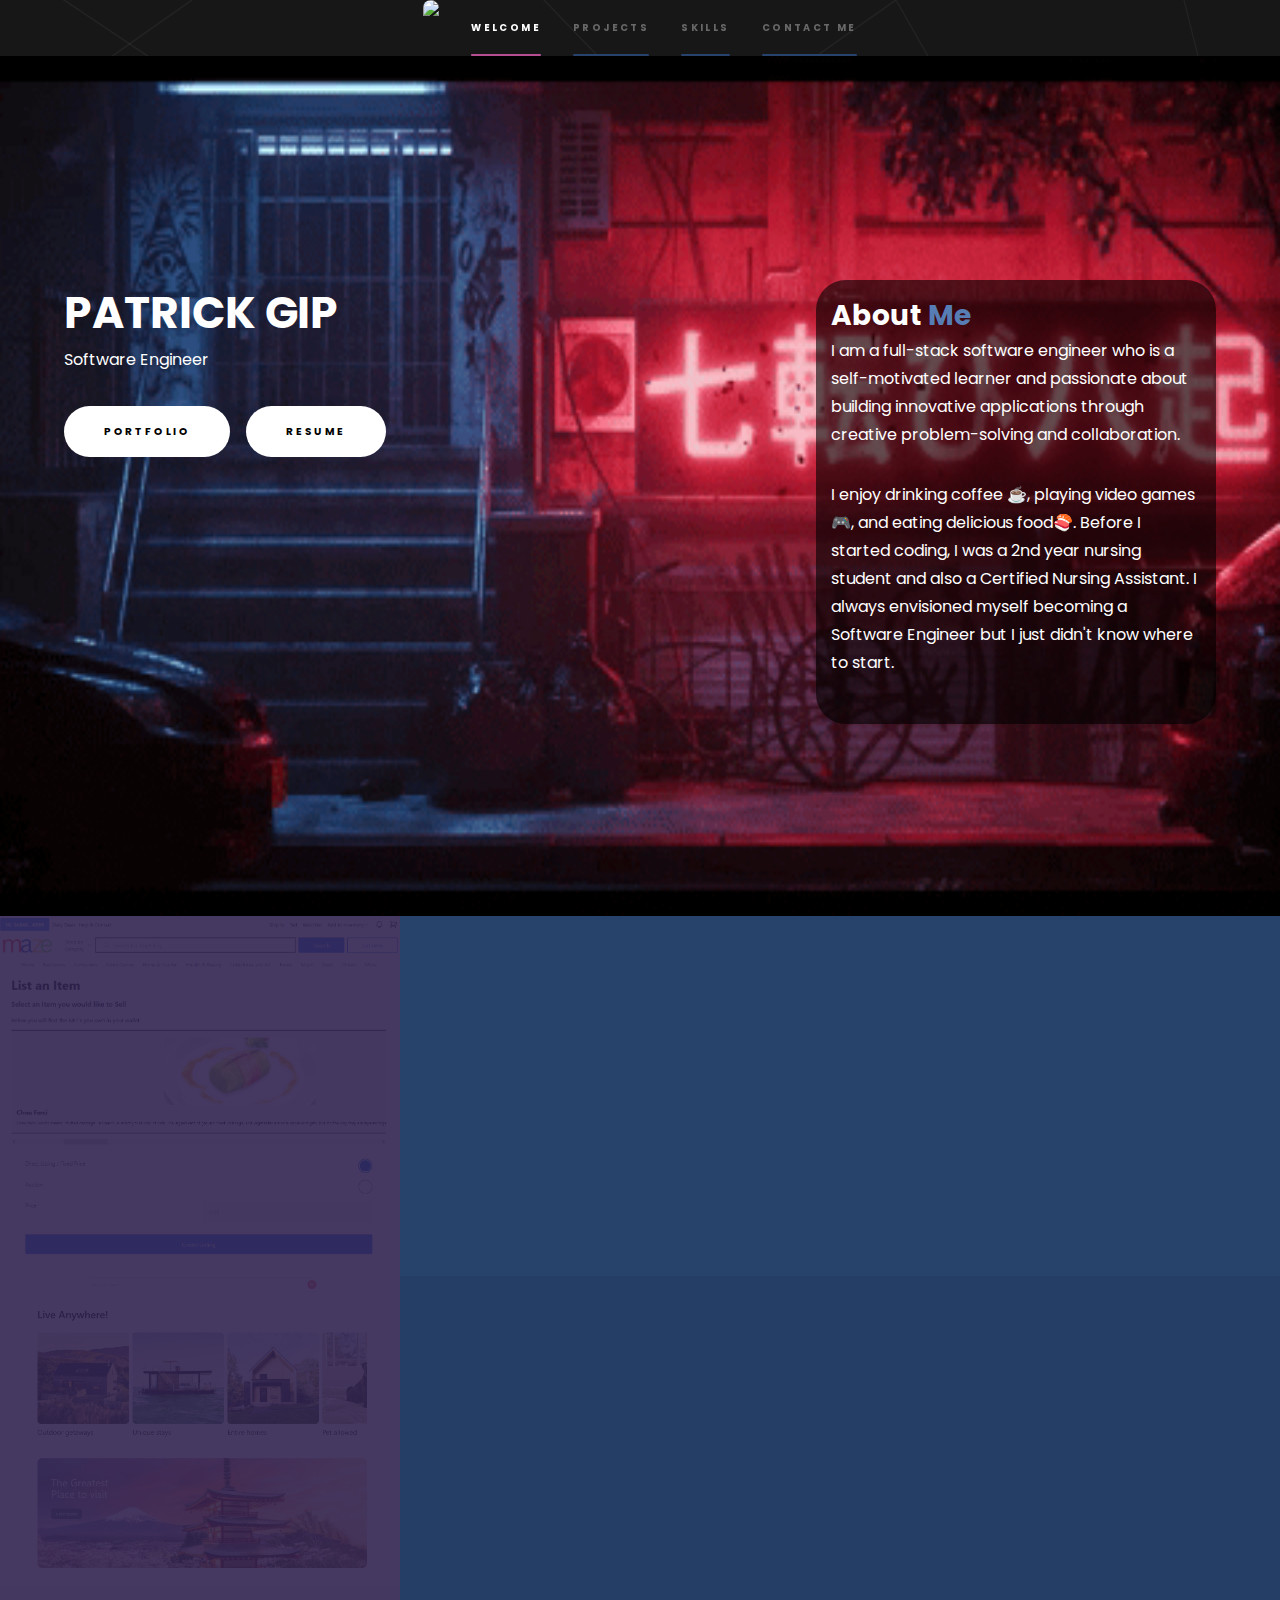
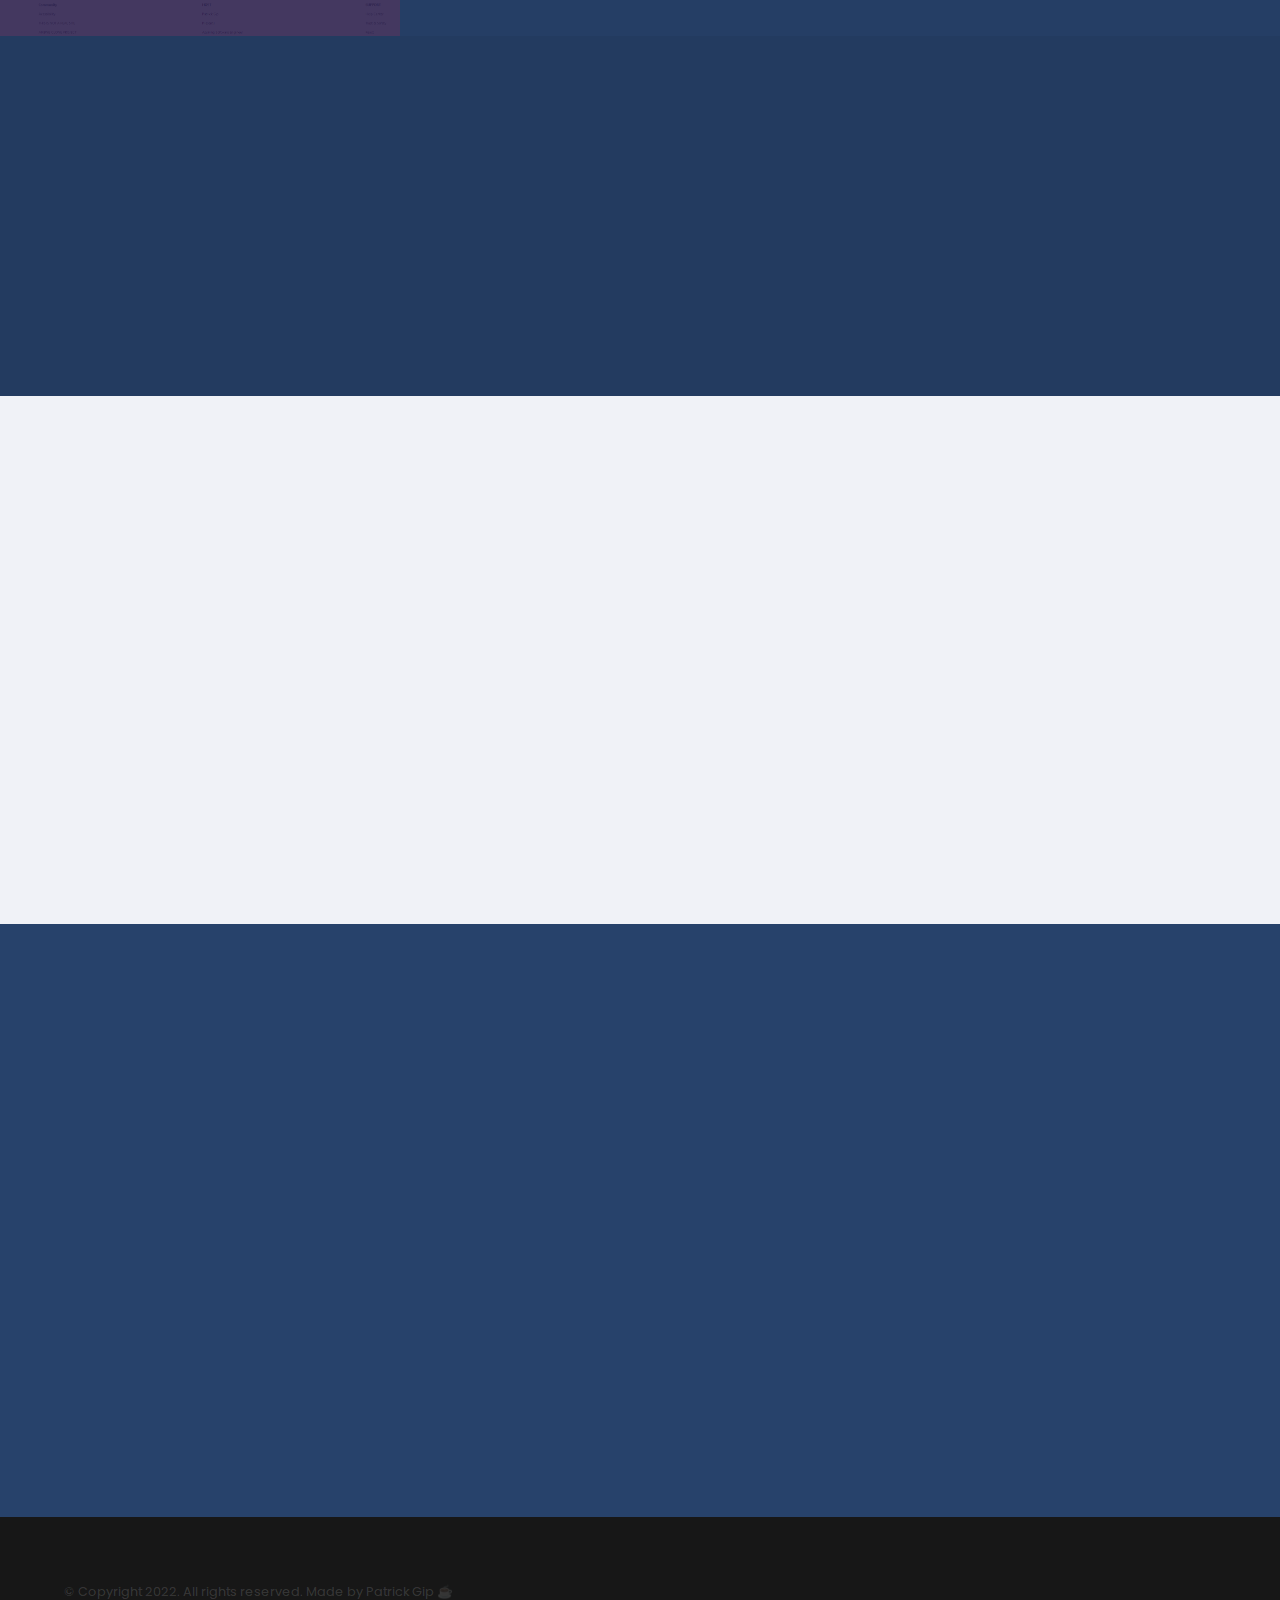
==== index.html @ 53211b78 "first commit" ====
<!DOCTYPE html>
<html>
  <head>
    <title>☕ Patrick Gip</title>
    <meta charset="utf-8" />
    <meta
      name="viewport"
      content="width=device-width, initial-scale=1, user-scalable=no"
    />
    <link rel="stylesheet" href="assets/css/main.css" />
    <link
      href="https://fonts.googleapis.com/css2?family=Grand+Hotel&family=Poppins:wght@100;200;300;400;500;600;700;800;900&family=Roboto:wght@100;300;400;500&display=swap"
      rel="stylesheet"
    />
    <link rel="shortcut icon" type="image/png" href="images/favicon.png" />
    <noscript
      ><link rel="stylesheet" href="assets/css/noscript.css"
    /></noscript>
  </head>
  <body class="is-preload">
    <!-- Sidebar -->
    <section id="sidebar">
      <div class="inner">
        <nav>
          <ul>
            <div class="linked-in-photo">
              <img
                class="linked-in-photo-img"
                src="https://avatars.githubusercontent.com/u/102221024?v=4"
              />
            </div>
            <li><a href="#intro">Welcome</a></li>
            <li><a href="#one">Projects</a></li>
            <li><a href="#two">Skills</a></li>
            <li><a href="#three">Contact me</a></li>
          </ul>
        </nav>
      </div>
    </section>

    <!-- Wrapper -->
    <div id="wrapper">
      <!-- Intro -->
      <section id="intro" class="wrapper style1 fullscreen fade-up">
        <img class="portfolio-bg" src="/images/galaxy.gif" />
        <div class="inner" id="intro">
          <div class="hello">
            <h1>PATRICK <span>GIP</span></h1>
            <p>Software Engineer</p>
            <ul class="actions">
              <li><a href="#one" class="button scrolly">Portfolio</a></li>
              <li>
                <a href="" download="" class="button scrolly">Resume</a>
              </li>
            </ul>
          </div>
          <div class="about-me">
            <h2>About <span>Me</span></h2>
            <p>
              I am a full-stack software engineer who is a self-motivated
              learner and passionate about building innovative applications
              through creative problem-solving and collaboration.
            </p>
            <p>
              I enjoy drinking coffee ☕, playing video games 🎮, and eating
              delicious food🍣. Before I started coding, I was a 2nd year
              nursing student and also a Certified Nursing Assistant. I always
              envisioned myself becoming a Software Engineer but I just didn't
              know where to start.
            </p>
          </div>
        </div>
      </section>

      <!-- One -->
      <section id="one" class="wrapper style2 spotlights">
        <section>
          <a href="https://github.com/patrickgip94/maze-app" class="image"
            ><img
              src="./images/MazeApp2.png"
              alt=""
              data-position="center center"
          /></a>
          <div class="content">
            <div class="inner">
              <h2>Maze</h2>
              <p>
                Maze App is a NFT portfolio e-Commerce cryptocurrency
                application that was inspired by eBay. Maze implements many of
                the core features of eBay, which includes the ability to list an
                item, auction off an item and price offerings.
              </p>
              <a
                href="https://github.com/patrickgip94/maze-app"
                class="button scrolly"
                >Github Link</a
              >
            </div>
          </div>
        </section>
        <section>
          <a
            href="https://github.com/patrickgip94/mikasa-projtect.io"
            class="image"
            ><img src="./images/Mikasa1.png" alt="" data-position="top center"
          /></a>
          <div class="content">
            <div class="inner">
              <h2>Mikasa</h2>
              <p>
                Mikasa is a single-page, full stack web application inspired by
                Airbnb. Giving users the ability to view, book, and search for
                listings by location. It utilizes Next.js, TailwindCSS,
                TypeScript, React.js, and HeroIcons.
              </p>
              <a
                href="https://github.com/patrickgip94/mikasa-projtect.io"
                class="button scrolly"
                >Github Link</a
              >
              <!-- <ul class="actions">
										<li><a href="generic.html" class="button">Learn more</a></li>
									</ul> -->
            </div>
          </div>
        </section>
        <section>
          <!-- Project information -->
          <!-- <a href="" class="image"
            ><img src="" alt="" data-position="25% 25%"
          /></a> -->
          <div class="content">
            <div class="inner">
              <h2>Project Name goes here</h2>
              <p>Project information goes here</p>
              <!-- Github link goes here -->
              <!-- <a
                href=""
                class="button scrolly"
                >Github Link</a
              > -->
              <!-- <ul class="actions">
										<li><a href="generic.html" class="button">Learn more</a></li>
									</ul> -->
            </div>
          </div>
        </section>
      </section>

      <!-- Two -->
      <section id="two" class="wrapper style3 fade-up">
        <div class="inner">
          <h2 class="skills">Skills</h2>
          <p class="coding-languages-tech-text">
            Coding Languages and Technologies
          </p>
          <div class="features">
            <section>
              <img
                class="icon solid major fa-code"
                src="images/JavaScript.png"
              />
              <h3 class="skills">JavaScript</h3>
            </section>
            <section>
              <img class="icon solid major fa-code" src="images/React.png" />
              <h3 class="skills">React</h3>
            </section>
            <section>
              <img class="icon solid major fa-code" src="images/React.png" />
              <h3 class="skills">React Native</h3>
            </section>
            <section>
              <img class="icon solid major fa-code" src="images/Redux.png" />
              <h3 class="skills">Redux</h3>
            </section>
            <section>
              <img class="icon solid major fa-code" src="images/VCS.png" />
              <h3 class="skills">Visual Code Studio</h3>
            </section>
            <section>
              <img class="icon solid major fa-code" src="images/Express.png" />
              <h3 class="skills">Express</h3>
            </section>
            <section>
              <img class="icon solid major fa-code" src="images/NODEJS.png" />
              <h3 class="skills">Node.js</h3>
            </section>
            <section>
              <img class="icon solid major fa-code" src="images/TWCSS.png" />
              <h3 class="skills">TailwindCSS</h3>
            </section>
            <section>
              <img class="icon solid major fa-code" src="images/HTML.png" />
              <h3 class="skills">HTML / HTML5</h3>
            </section>
            <section>
              <img class="icon solid major fa-code" src="images/CSS.png" />
              <h3 class="skills">CSS / CSS3</h3>
            </section>
          </div>
        </div>
      </section>

      <!-- Three -->
      <section id="three" class="wrapper style1 fade-up">
        <div class="inner">
          <h2>Contact Me</h2>
          <br />
          <div class="split style1">
            <section>
              <form method="post" action="mailto:gippatrick@gmail.com">
                <div class="fields">
                  <div class="field half">
                    <label for="name">Name ✏️</label>
                    <input type="text" name="name" id="name" />
                  </div>
                  <div class="field half">
                    <label for="email">Email 📧</label>
                    <input type="text" name="email" id="email" />
                  </div>
                  <div class="field">
                    <label for="message">Message 💬</label>
                    <textarea name="message" id="message" rows="5"></textarea>
                  </div>
                </div>
                <ul class="actions">
                  <li><a href="" class="button submit">Send Message</a></li>
                </ul>
              </form>
            </section>
            <section>
              <ul class="contact">
                <li>
                  <h3>Location</h3>
                  <span>Los Angeles Area </span>
                </li>
                <li>
                  <h3>Email</h3>
                  <span>gippatrick@gmail.com</span>
                </li>
                <li>
                  <h3>Phone</h3>
                  <span>(626) 464-7771</span>
                </li>
                <li>
                  <h3>Social</h3>
                  <ul class="icons">
                    <li>
                      <a
                        href="https://github.com/patrickgip94"
                        class="icon brands fa-github"
                        ><span class="label">GitHub</span></a
                      >
                    </li>
                    <li>
                      <a
                        href="https://www.linkedin.com/in/patrickgip94/"
                        class="icon brands fa-linkedin-in"
                        ><span class="label">LinkedIn</span></a
                      >
                    </li>
                    <li>
                      <a
                        href="https://angel.co/u/patrick-gip"
                        class="icon brands fa-angellist"
                        ><span class="label">AngelList</span></a
                      >
                    </li>
                  </ul>
                </li>
              </ul>
            </section>
          </div>
        </div>
      </section>
    </div>

    <!-- Footer -->
    <footer id="footer" class="wrapper style1-alt">
      <div class="inner">
        <ul class="menu">
          <li>
            &copy; Copyright 2022. All rights reserved. Made by Patrick Gip ☕
          </li>
        </ul>
      </div>
    </footer>

    <!-- Scripts -->
    <script src="assets/js/jquery.min.js"></script>
    <script src="assets/js/jquery.scrollex.min.js"></script>
    <script src="assets/js/jquery.scrolly.min.js"></script>
    <script src="assets/js/browser.min.js"></script>
    <script src="assets/js/breakpoints.min.js"></script>
    <script src="assets/js/util.js"></script>
    <script src="assets/js/main.js"></script>
  </body>
</html>
---- assets/css/main.css ----
@import url(fontawesome-all.min.css);

/*
	Hyperspace by HTML5 UP
	html5up.net | @ajlkn
	Free for personal and commercial use under the CCA 3.0 license (html5up.net/license)
*/

html, body, div, span, applet, object,
iframe, h1, h2, h3, h4, h5, h6, p, blockquote,
pre, a, abbr, acronym, address, big, cite,
code, del, dfn, em, img, ins, kbd, q, s, samp,
small, strike, strong, sub, sup, tt, var, b,
u, i, center, dl, dt, dd, ol, ul, li, fieldset,
form, label, legend, table, caption, tbody,
tfoot, thead, tr, th, td, article, aside,
canvas, details, embed, figure, figcaption,
footer, header, hgroup, menu, nav, output, ruby,
section, summary, time, mark, audio, video {
	margin: 0;
	padding: 0;
	border: 0;
	font-size: 100%;
	/* font: inherit; */
	font-family: 'Poppins',helvetica,arial,sans-serif;
	vertical-align: baseline;}

::-webkit-scrollbar {
	display: none;
}


article, aside, details, figcaption, figure,
footer, header, hgroup, menu, nav, section {
	display: block;}

body {
	line-height: 1;
}

ol, ul {
	list-style: none;
}

blockquote, q {
	quotes: none;
}

	blockquote:before, blockquote:after, q:before, q:after {
		content: '';
		content: none;
	}

table {
	border-collapse: collapse;
	border-spacing: 0;
}

body {
	-webkit-text-size-adjust: none;
}

mark {
	background-color: transparent;
	color: inherit;
}

input::-moz-focus-inner {
	border: 0;
	padding: 0;
}

input, select, textarea {
	-moz-appearance: none;
	-webkit-appearance: none;
	-ms-appearance: none;
	appearance: none;
}

/* Basic */

	@-ms-viewport {
		width: device-width;
	}

	body {
		-ms-overflow-style: scrollbar;
	}

	@media screen and (max-width: 480px) {

		html, body {
			min-width: 320px;
		}

	}

	html {
		box-sizing: border-box;
	}

	*, *:before, *:after {
		box-sizing: inherit;
	}

	body {
		/*real bg*/
		background: rgb(23, 23, 23);
		/* background: #f7d0cc; */
		/* background: #312450; */
		/* background: linear-gradient(0deg, #f7d0cc, rgba(99, 93, 255, 0.4)); */
	}

		body.is-preload *, body.is-preload *:before, body.is-preload *:after {
			-moz-animation: none !important;
			-webkit-animation: none !important;
			-ms-animation: none !important;
			animation: none !important;
			-moz-transition: none !important;
			-webkit-transition: none !important;
			-ms-transition: none !important;
			transition: none !important;
		}

/* Type */

	body, input, select, textarea {
		color: rgba(255, 255, 255, 0.55);
		/* font-family: Arial, Helvetica, sans-serif; */
		font-family: 'Poppins',helvetica,arial,sans-serif;
		font-size: 16.5pt;
		font-weight: normal;
		line-height: 1.75;
	}

		@media screen and (max-width: 1680px) {

			body, input, select, textarea {
				font-size: 13pt;
			}

		}

		@media screen and (max-width: 1280px) {

			body, input, select, textarea {
				font-size: 12pt;
			}

		}

		@media screen and (max-width: 360px) {

			body, input, select, textarea {
				font-size: 11pt;
			}

		}

	a {
		-moz-transition: color 0.2s ease, border-bottom-color 0.2s ease;
		-webkit-transition: color 0.2s ease, border-bottom-color 0.2s ease;
		-ms-transition: color 0.2s ease, border-bottom-color 0.2s ease;
		transition: color 0.2s ease, border-bottom-color 0.2s ease;
		border-bottom: dotted 1px rgba(255, 255, 255, 0.35);
		color: inherit;
		text-decoration: none;
	}

		a:hover {
			border-bottom-color: transparent;
			color: #ffffff;
		}

	strong, b {
		color: #ffffff;
		font-weight: bold;
	}

	em, i {
		font-style: italic;
	}

	p {
		margin: 0 0 2em 0;
	}

	h1, h2, h3, h4, h5, h6 {
		color: #ffffff;
		font-weight: bold;
		line-height: 1.5;
		/* margin: 0 0 0.5em 0; */
	}

		h1 a, h2 a, h3 a, h4 a, h5 a, h6 a {
			color: inherit;
			text-decoration: none;
		}

	h1 {
		font-size: 2.75em;
		color: white;
		/* max-width: 60%; */
	}

		h1.major {
			margin: 0 0 1.3em 0;
			position: relative;
			padding-bottom: 0.35em;
		}

			h1.major:after {
				background-image: -moz-linear-gradient(to right, #5e42a6, #b74e91);
				background-image: -webkit-linear-gradient(to right, #5e42a6, #b74e91);
				background-image: -ms-linear-gradient(to right, #5e42a6, #b74e91);
				background-image: linear-gradient(to right, #5e42a6, #b74e91);
				-moz-transition: max-width 0.2s ease;
				-webkit-transition: max-width 0.2s ease;
				-ms-transition: max-width 0.2s ease;
				transition: max-width 0.2s ease;
				border-radius: 0.2em;
				bottom: 0;
				content: '';
				height: 0.05em;
				position: absolute;
				right: 0;
				width: 100%;
			}

	h2 {
		font-size: 1.75em;
	}

	h3 {
		font-size: 1.1em;
	}

	h4 {
		font-size: 1em;
	}

	h5 {
		font-size: 0.8em;
	}

	h6 {
		font-size: 0.6em;
	}

	@media screen and (max-width: 736px) {

		h1 {
			font-size: 2em;
		}

		h2 {
			font-size: 1.25em;
		}

		h3 {
			font-size: 1em;
		}

		h4 {
			font-size: 0.8em;
		}

		h5 {
			font-size: 0.6em;
		}

		h6 {
			font-size: 0.6em;
		}

	}

	sub {
		font-size: 0.8em;
		position: relative;
		top: 0.5em;
	}

	sup {
		font-size: 0.8em;
		position: relative;
		top: -0.5em;
	}

	blockquote {
		border-left: solid 4px rgba(255, 255, 255, 0.15);
		font-style: italic;
		margin: 0 0 2em 0;
		padding: 0.5em 0 0.5em 2em;
	}

	code {
		background: rgba(255, 255, 255, 0.05);
		border-radius: 0.25em;
		border: solid 1px rgba(255, 255, 255, 0.15);
		font-family: "Courier New", monospace;
		font-size: 0.9em;
		margin: 0 0.25em;
		padding: 0.25em 0.65em;
	}

	pre {
		-webkit-overflow-scrolling: touch;
		font-family: "Courier New", monospace;
		font-size: 0.9em;
		margin: 0 0 2em 0;
	}

		pre code {
			display: block;
			line-height: 1.75em;
			padding: 1em 1.5em;
			overflow-x: auto;
		}

	hr {
		border: 0;
		border-bottom: solid 1px rgba(255, 255, 255, 0.15);
		margin: 2em 0;
	}

		hr.major {
			margin: 3em 0;
		}

	.align-left {
		text-align: left;
	}

	.align-center {
		text-align: center;
	}

	.align-right {
		text-align: right;
	}

/* Row */

	.row {
		display: flex;
		flex-wrap: wrap;
		box-sizing: border-box;
		align-items: stretch;
	}

		.row > * {
			box-sizing: border-box;
		}

		.row.gtr-uniform > * > :last-child {
			margin-bottom: 0;
		}

		.row.aln-left {
			justify-content: flex-start;
		}

		.row.aln-center {
			justify-content: center;
		}

		.row.aln-right {
			justify-content: flex-end;
		}

		.row.aln-top {
			align-items: flex-start;
		}

		.row.aln-middle {
			align-items: center;
		}

		.row.aln-bottom {
			align-items: flex-end;
		}

		.row > .imp {
			order: -1;
		}

		.row > .col-1 {
			width: 8.33333%;
		}

		.row > .off-1 {
			margin-left: 8.33333%;
		}

		.row > .col-2 {
			width: 16.66667%;
		}

		.row > .off-2 {
			margin-left: 16.66667%;
		}

		.row > .col-3 {
			width: 25%;
		}

		.row > .off-3 {
			margin-left: 25%;
		}

		.row > .col-4 {
			width: 33.33333%;
		}

		.row > .off-4 {
			margin-left: 33.33333%;
		}

		.row > .col-5 {
			width: 41.66667%;
		}

		.row > .off-5 {
			margin-left: 41.66667%;
		}

		.row > .col-6 {
			width: 50%;
		}

		.row > .off-6 {
			margin-left: 50%;
		}

		.row > .col-7 {
			width: 58.33333%;
		}

		.row > .off-7 {
			margin-left: 58.33333%;
		}

		.row > .col-8 {
			width: 66.66667%;
		}

		.row > .off-8 {
			margin-left: 66.66667%;
		}

		.row > .col-9 {
			width: 75%;
		}

		.row > .off-9 {
			margin-left: 75%;
		}

		.row > .col-10 {
			width: 83.33333%;
		}

		.row > .off-10 {
			margin-left: 83.33333%;
		}

		.row > .col-11 {
			width: 91.66667%;
		}

		.row > .off-11 {
			margin-left: 91.66667%;
		}

		.row > .col-12 {
			width: 100%;
		}

		.row > .off-12 {
			margin-left: 100%;
		}

		.row.gtr-0 {
			margin-top: 0;
			margin-left: 0em;
		}

			.row.gtr-0 > * {
				padding: 0 0 0 0em;
			}

			.row.gtr-0.gtr-uniform {
				margin-top: 0em;
			}

				.row.gtr-0.gtr-uniform > * {
					padding-top: 0em;
				}

		.row.gtr-25 {
			margin-top: 0;
			margin-left: -0.375em;
		}

			.row.gtr-25 > * {
				padding: 0 0 0 0.375em;
			}

			.row.gtr-25.gtr-uniform {
				margin-top: -0.375em;
			}

				.row.gtr-25.gtr-uniform > * {
					padding-top: 0.375em;
				}

		.row.gtr-50 {
			margin-top: 0;
			margin-left: -0.75em;
		}

			.row.gtr-50 > * {
				padding: 0 0 0 0.75em;
			}

			.row.gtr-50.gtr-uniform {
				margin-top: -0.75em;
			}

				.row.gtr-50.gtr-uniform > * {
					padding-top: 0.75em;
				}

		.row {
			margin-top: 0;
			margin-left: -1.5em;
		}

			.row > * {
				padding: 0 0 0 1.5em;
			}

			.row.gtr-uniform {
				margin-top: -1.5em;
			}

				.row.gtr-uniform > * {
					padding-top: 1.5em;
				}

		.row.gtr-150 {
			margin-top: 0;
			margin-left: -2.25em;
		}

			.row.gtr-150 > * {
				padding: 0 0 0 2.25em;
			}

			.row.gtr-150.gtr-uniform {
				margin-top: -2.25em;
			}

				.row.gtr-150.gtr-uniform > * {
					padding-top: 2.25em;
				}

		.row.gtr-200 {
			margin-top: 0;
			margin-left: -3em;
		}

			.row.gtr-200 > * {
				padding: 0 0 0 3em;
			}

			.row.gtr-200.gtr-uniform {
				margin-top: -3em;
			}

				.row.gtr-200.gtr-uniform > * {
					padding-top: 3em;
				}

		@media screen and (max-width: 1680px) {

			.row {
				display: flex;
				flex-wrap: wrap;
				box-sizing: border-box;
				align-items: stretch;
			}

				.row > * {
					box-sizing: border-box;
				}

				.row.gtr-uniform > * > :last-child {
					margin-bottom: 0;
				}

				.row.aln-left {
					justify-content: flex-start;
				}

				.row.aln-center {
					justify-content: center;
				}

				.row.aln-right {
					justify-content: flex-end;
				}

				.row.aln-top {
					align-items: flex-start;
				}

				.row.aln-middle {
					align-items: center;
				}

				.row.aln-bottom {
					align-items: flex-end;
				}

				.row > .imp-xlarge {
					order: -1;
				}

				.row > .col-1-xlarge {
					width: 8.33333%;
				}

				.row > .off-1-xlarge {
					margin-left: 8.33333%;
				}

				.row > .col-2-xlarge {
					width: 16.66667%;
				}

				.row > .off-2-xlarge {
					margin-left: 16.66667%;
				}

				.row > .col-3-xlarge {
					width: 25%;
				}

				.row > .off-3-xlarge {
					margin-left: 25%;
				}

				.row > .col-4-xlarge {
					width: 33.33333%;
				}

				.row > .off-4-xlarge {
					margin-left: 33.33333%;
				}

				.row > .col-5-xlarge {
					width: 41.66667%;
				}

				.row > .off-5-xlarge {
					margin-left: 41.66667%;
				}

				.row > .col-6-xlarge {
					width: 50%;
				}

				.row > .off-6-xlarge {
					margin-left: 50%;
				}

				.row > .col-7-xlarge {
					width: 58.33333%;
				}

				.row > .off-7-xlarge {
					margin-left: 58.33333%;
				}

				.row > .col-8-xlarge {
					width: 66.66667%;
				}

				.row > .off-8-xlarge {
					margin-left: 66.66667%;
				}

				.row > .col-9-xlarge {
					width: 75%;
				}

				.row > .off-9-xlarge {
					margin-left: 75%;
				}

				.row > .col-10-xlarge {
					width: 83.33333%;
				}

				.row > .off-10-xlarge {
					margin-left: 83.33333%;
				}

				.row > .col-11-xlarge {
					width: 91.66667%;
				}

				.row > .off-11-xlarge {
					margin-left: 91.66667%;
				}

				.row > .col-12-xlarge {
					width: 100%;
				}

				.row > .off-12-xlarge {
					margin-left: 100%;
				}

				.row.gtr-0 {
					margin-top: 0;
					margin-left: 0em;
				}

					.row.gtr-0 > * {
						padding: 0 0 0 0em;
					}

					.row.gtr-0.gtr-uniform {
						margin-top: 0em;
					}

						.row.gtr-0.gtr-uniform > * {
							padding-top: 0em;
						}

				.row.gtr-25 {
					margin-top: 0;
					margin-left: -0.375em;
				}

					.row.gtr-25 > * {
						padding: 0 0 0 0.375em;
					}

					.row.gtr-25.gtr-uniform {
						margin-top: -0.375em;
					}

						.row.gtr-25.gtr-uniform > * {
							padding-top: 0.375em;
						}

				.row.gtr-50 {
					margin-top: 0;
					margin-left: -0.75em;
				}

					.row.gtr-50 > * {
						padding: 0 0 0 0.75em;
					}

					.row.gtr-50.gtr-uniform {
						margin-top: -0.75em;
					}

						.row.gtr-50.gtr-uniform > * {
							padding-top: 0.75em;
						}

				.row {
					margin-top: 0;
					margin-left: -1.5em;
				}

					.row > * {
						padding: 0 0 0 1.5em;
					}

					.row.gtr-uniform {
						margin-top: -1.5em;
					}

						.row.gtr-uniform > * {
							padding-top: 1.5em;
						}

				.row.gtr-150 {
					margin-top: 0;
					margin-left: -2.25em;
				}

					.row.gtr-150 > * {
						padding: 0 0 0 2.25em;
					}

					.row.gtr-150.gtr-uniform {
						margin-top: -2.25em;
					}

						.row.gtr-150.gtr-uniform > * {
							padding-top: 2.25em;
						}

				.row.gtr-200 {
					margin-top: 0;
					margin-left: -3em;
				}

					.row.gtr-200 > * {
						padding: 0 0 0 3em;
					}

					.row.gtr-200.gtr-uniform {
						margin-top: -3em;
					}

						.row.gtr-200.gtr-uniform > * {
							padding-top: 3em;
						}

		}

		@media screen and (max-width: 1280px) {

			.row {
				display: flex;
				flex-wrap: wrap;
				box-sizing: border-box;
				align-items: stretch;
			}

				.row > * {
					box-sizing: border-box;
				}

				.row.gtr-uniform > * > :last-child {
					margin-bottom: 0;
				}

				.row.aln-left {
					justify-content: flex-start;
				}

				.row.aln-center {
					justify-content: center;
				}

				.row.aln-right {
					justify-content: flex-end;
				}

				.row.aln-top {
					align-items: flex-start;
				}

				.row.aln-middle {
					align-items: center;
				}

				.row.aln-bottom {
					align-items: flex-end;
				}

				.row > .imp-large {
					order: -1;
				}

				.row > .col-1-large {
					width: 8.33333%;
				}

				.row > .off-1-large {
					margin-left: 8.33333%;
				}

				.row > .col-2-large {
					width: 16.66667%;
				}

				.row > .off-2-large {
					margin-left: 16.66667%;
				}

				.row > .col-3-large {
					width: 25%;
				}

				.row > .off-3-large {
					margin-left: 25%;
				}

				.row > .col-4-large {
					width: 33.33333%;
				}

				.row > .off-4-large {
					margin-left: 33.33333%;
				}

				.row > .col-5-large {
					width: 41.66667%;
				}

				.row > .off-5-large {
					margin-left: 41.66667%;
				}

				.row > .col-6-large {
					width: 50%;
				}

				.row > .off-6-large {
					margin-left: 50%;
				}

				.row > .col-7-large {
					width: 58.33333%;
				}

				.row > .off-7-large {
					margin-left: 58.33333%;
				}

				.row > .col-8-large {
					width: 66.66667%;
				}

				.row > .off-8-large {
					margin-left: 66.66667%;
				}

				.row > .col-9-large {
					width: 75%;
				}

				.row > .off-9-large {
					margin-left: 75%;
				}

				.row > .col-10-large {
					width: 83.33333%;
				}

				.row > .off-10-large {
					margin-left: 83.33333%;
				}

				.row > .col-11-large {
					width: 91.66667%;
				}

				.row > .off-11-large {
					margin-left: 91.66667%;
				}

				.row > .col-12-large {
					width: 100%;
				}

				.row > .off-12-large {
					margin-left: 100%;
				}

				.row.gtr-0 {
					margin-top: 0;
					margin-left: 0em;
				}

					.row.gtr-0 > * {
						padding: 0 0 0 0em;
					}

					.row.gtr-0.gtr-uniform {
						margin-top: 0em;
					}

						.row.gtr-0.gtr-uniform > * {
							padding-top: 0em;
						}

				.row.gtr-25 {
					margin-top: 0;
					margin-left: -0.375em;
				}

					.row.gtr-25 > * {
						padding: 0 0 0 0.375em;
					}

					.row.gtr-25.gtr-uniform {
						margin-top: -0.375em;
					}

						.row.gtr-25.gtr-uniform > * {
							padding-top: 0.375em;
						}

				.row.gtr-50 {
					margin-top: 0;
					margin-left: -0.75em;
				}

					.row.gtr-50 > * {
						padding: 0 0 0 0.75em;
					}

					.row.gtr-50.gtr-uniform {
						margin-top: -0.75em;
					}

						.row.gtr-50.gtr-uniform > * {
							padding-top: 0.75em;
						}

				.row {
					margin-top: 0;
					margin-left: -1.5em;
				}

					.row > * {
						padding: 0 0 0 1.5em;
					}

					.row.gtr-uniform {
						margin-top: -1.5em;
					}

						.row.gtr-uniform > * {
							padding-top: 1.5em;
						}

				.row.gtr-150 {
					margin-top: 0;
					margin-left: -2.25em;
				}

					.row.gtr-150 > * {
						padding: 0 0 0 2.25em;
					}

					.row.gtr-150.gtr-uniform {
						margin-top: -2.25em;
					}

						.row.gtr-150.gtr-uniform > * {
							padding-top: 2.25em;
						}

				.row.gtr-200 {
					margin-top: 0;
					margin-left: -3em;
				}

					.row.gtr-200 > * {
						padding: 0 0 0 3em;
					}

					.row.gtr-200.gtr-uniform {
						margin-top: -3em;
					}

						.row.gtr-200.gtr-uniform > * {
							padding-top: 3em;
						}

		}

		@media screen and (max-width: 980px) {

			.row {
				display: flex;
				flex-wrap: wrap;
				box-sizing: border-box;
				align-items: stretch;
			}

				.row > * {
					box-sizing: border-box;
				}

				.row.gtr-uniform > * > :last-child {
					margin-bottom: 0;
				}

				.row.aln-left {
					justify-content: flex-start;
				}

				.row.aln-center {
					justify-content: center;
				}

				.row.aln-right {
					justify-content: flex-end;
				}

				.row.aln-top {
					align-items: flex-start;
				}

				.row.aln-middle {
					align-items: center;
				}

				.row.aln-bottom {
					align-items: flex-end;
				}

				.row > .imp-medium {
					order: -1;
				}

				.row > .col-1-medium {
					width: 8.33333%;
				}

				.row > .off-1-medium {
					margin-left: 8.33333%;
				}

				.row > .col-2-medium {
					width: 16.66667%;
				}

				.row > .off-2-medium {
					margin-left: 16.66667%;
				}

				.row > .col-3-medium {
					width: 25%;
				}

				.row > .off-3-medium {
					margin-left: 25%;
				}

				.row > .col-4-medium {
					width: 33.33333%;
				}

				.row > .off-4-medium {
					margin-left: 33.33333%;
				}

				.row > .col-5-medium {
					width: 41.66667%;
				}

				.row > .off-5-medium {
					margin-left: 41.66667%;
				}

				.row > .col-6-medium {
					width: 50%;
				}

				.row > .off-6-medium {
					margin-left: 50%;
				}

				.row > .col-7-medium {
					width: 58.33333%;
				}

				.row > .off-7-medium {
					margin-left: 58.33333%;
				}

				.row > .col-8-medium {
					width: 66.66667%;
				}

				.row > .off-8-medium {
					margin-left: 66.66667%;
				}

				.row > .col-9-medium {
					width: 75%;
				}

				.row > .off-9-medium {
					margin-left: 75%;
				}

				.row > .col-10-medium {
					width: 83.33333%;
				}

				.row > .off-10-medium {
					margin-left: 83.33333%;
				}

				.row > .col-11-medium {
					width: 91.66667%;
				}

				.row > .off-11-medium {
					margin-left: 91.66667%;
				}

				.row > .col-12-medium {
					width: 100%;
				}

				.row > .off-12-medium {
					margin-left: 100%;
				}

				.row.gtr-0 {
					margin-top: 0;
					margin-left: 0em;
				}

					.row.gtr-0 > * {
						padding: 0 0 0 0em;
					}

					.row.gtr-0.gtr-uniform {
						margin-top: 0em;
					}

						.row.gtr-0.gtr-uniform > * {
							padding-top: 0em;
						}

				.row.gtr-25 {
					margin-top: 0;
					margin-left: -0.375em;
				}

					.row.gtr-25 > * {
						padding: 0 0 0 0.375em;
					}

					.row.gtr-25.gtr-uniform {
						margin-top: -0.375em;
					}

						.row.gtr-25.gtr-uniform > * {
							padding-top: 0.375em;
						}

				.row.gtr-50 {
					margin-top: 0;
					margin-left: -0.75em;
				}

					.row.gtr-50 > * {
						padding: 0 0 0 0.75em;
					}

					.row.gtr-50.gtr-uniform {
						margin-top: -0.75em;
					}

						.row.gtr-50.gtr-uniform > * {
							padding-top: 0.75em;
						}

				.row {
					margin-top: 0;
					margin-left: -1.5em;
				}

					.row > * {
						padding: 0 0 0 1.5em;
					}

					.row.gtr-uniform {
						margin-top: -1.5em;
					}

						.row.gtr-uniform > * {
							padding-top: 1.5em;
						}

				.row.gtr-150 {
					margin-top: 0;
					margin-left: -2.25em;
				}

					.row.gtr-150 > * {
						padding: 0 0 0 2.25em;
					}

					.row.gtr-150.gtr-uniform {
						margin-top: -2.25em;
					}

						.row.gtr-150.gtr-uniform > * {
							padding-top: 2.25em;
						}

				.row.gtr-200 {
					margin-top: 0;
					margin-left: -3em;
				}

					.row.gtr-200 > * {
						padding: 0 0 0 3em;
					}

					.row.gtr-200.gtr-uniform {
						margin-top: -3em;
					}

						.row.gtr-200.gtr-uniform > * {
							padding-top: 3em;
						}

		}

		@media screen and (max-width: 736px) {

			.row {
				display: flex;
				flex-wrap: wrap;
				box-sizing: border-box;
				align-items: stretch;
			}

				.row > * {
					box-sizing: border-box;
				}

				.row.gtr-uniform > * > :last-child {
					margin-bottom: 0;
				}

				.row.aln-left {
					justify-content: flex-start;
				}

				.row.aln-center {
					justify-content: center;
				}

				.row.aln-right {
					justify-content: flex-end;
				}

				.row.aln-top {
					align-items: flex-start;
				}

				.row.aln-middle {
					align-items: center;
				}

				.row.aln-bottom {
					align-items: flex-end;
				}

				.row > .imp-small {
					order: -1;
				}

				.row > .col-1-small {
					width: 8.33333%;
				}

				.row > .off-1-small {
					margin-left: 8.33333%;
				}

				.row > .col-2-small {
					width: 16.66667%;
				}

				.row > .off-2-small {
					margin-left: 16.66667%;
				}

				.row > .col-3-small {
					width: 25%;
				}

				.row > .off-3-small {
					margin-left: 25%;
				}

				.row > .col-4-small {
					width: 33.33333%;
				}

				.row > .off-4-small {
					margin-left: 33.33333%;
				}

				.row > .col-5-small {
					width: 41.66667%;
				}

				.row > .off-5-small {
					margin-left: 41.66667%;
				}

				.row > .col-6-small {
					width: 50%;
				}

				.row > .off-6-small {
					margin-left: 50%;
				}

				.row > .col-7-small {
					width: 58.33333%;
				}

				.row > .off-7-small {
					margin-left: 58.33333%;
				}

				.row > .col-8-small {
					width: 66.66667%;
				}

				.row > .off-8-small {
					margin-left: 66.66667%;
				}

				.row > .col-9-small {
					width: 75%;
				}

				.row > .off-9-small {
					margin-left: 75%;
				}

				.row > .col-10-small {
					width: 83.33333%;
				}

				.row > .off-10-small {
					margin-left: 83.33333%;
				}

				.row > .col-11-small {
					width: 91.66667%;
				}

				.row > .off-11-small {
					margin-left: 91.66667%;
				}

				.row > .col-12-small {
					width: 100%;
				}

				.row > .off-12-small {
					margin-left: 100%;
				}

				.row.gtr-0 {
					margin-top: 0;
					margin-left: 0em;
				}

					.row.gtr-0 > * {
						padding: 0 0 0 0em;
					}

					.row.gtr-0.gtr-uniform {
						margin-top: 0em;
					}

						.row.gtr-0.gtr-uniform > * {
							padding-top: 0em;
						}

				.row.gtr-25 {
					margin-top: 0;
					margin-left: -0.375em;
				}

					.row.gtr-25 > * {
						padding: 0 0 0 0.375em;
					}

					.row.gtr-25.gtr-uniform {
						margin-top: -0.375em;
					}

						.row.gtr-25.gtr-uniform > * {
							padding-top: 0.375em;
						}

				.row.gtr-50 {
					margin-top: 0;
					margin-left: -0.75em;
				}

					.row.gtr-50 > * {
						padding: 0 0 0 0.75em;
					}

					.row.gtr-50.gtr-uniform {
						margin-top: -0.75em;
					}

						.row.gtr-50.gtr-uniform > * {
							padding-top: 0.75em;
						}

				.row {
					margin-top: 0;
					margin-left: -1.5em;
				}

					.row > * {
						padding: 0 0 0 1.5em;
					}

					.row.gtr-uniform {
						margin-top: -1.5em;
					}

						.row.gtr-uniform > * {
							padding-top: 1.5em;
						}

				.row.gtr-150 {
					margin-top: 0;
					margin-left: -2.25em;
				}

					.row.gtr-150 > * {
						padding: 0 0 0 2.25em;
					}

					.row.gtr-150.gtr-uniform {
						margin-top: -2.25em;
					}

						.row.gtr-150.gtr-uniform > * {
							padding-top: 2.25em;
						}

				.row.gtr-200 {
					margin-top: 0;
					margin-left: -3em;
				}

					.row.gtr-200 > * {
						padding: 0 0 0 3em;
					}

					.row.gtr-200.gtr-uniform {
						margin-top: -3em;
					}

						.row.gtr-200.gtr-uniform > * {
							padding-top: 3em;
						}

		}

		@media screen and (max-width: 480px) {

			.row {
				display: flex;
				flex-wrap: wrap;
				box-sizing: border-box;
				align-items: stretch;
			}

				.row > * {
					box-sizing: border-box;
				}

				.row.gtr-uniform > * > :last-child {
					margin-bottom: 0;
				}

				.row.aln-left {
					justify-content: flex-start;
				}

				.row.aln-center {
					justify-content: center;
				}

				.row.aln-right {
					justify-content: flex-end;
				}

				.row.aln-top {
					align-items: flex-start;
				}

				.row.aln-middle {
					align-items: center;
				}

				.row.aln-bottom {
					align-items: flex-end;
				}

				.row > .imp-xsmall {
					order: -1;
				}

				.row > .col-1-xsmall {
					width: 8.33333%;
				}

				.row > .off-1-xsmall {
					margin-left: 8.33333%;
				}

				.row > .col-2-xsmall {
					width: 16.66667%;
				}

				.row > .off-2-xsmall {
					margin-left: 16.66667%;
				}

				.row > .col-3-xsmall {
					width: 25%;
				}

				.row > .off-3-xsmall {
					margin-left: 25%;
				}

				.row > .col-4-xsmall {
					width: 33.33333%;
				}

				.row > .off-4-xsmall {
					margin-left: 33.33333%;
				}

				.row > .col-5-xsmall {
					width: 41.66667%;
				}

				.row > .off-5-xsmall {
					margin-left: 41.66667%;
				}

				.row > .col-6-xsmall {
					width: 50%;
				}

				.row > .off-6-xsmall {
					margin-left: 50%;
				}

				.row > .col-7-xsmall {
					width: 58.33333%;
				}

				.row > .off-7-xsmall {
					margin-left: 58.33333%;
				}

				.row > .col-8-xsmall {
					width: 66.66667%;
				}

				.row > .off-8-xsmall {
					margin-left: 66.66667%;
				}

				.row > .col-9-xsmall {
					width: 75%;
				}

				.row > .off-9-xsmall {
					margin-left: 75%;
				}

				.row > .col-10-xsmall {
					width: 83.33333%;
				}

				.row > .off-10-xsmall {
					margin-left: 83.33333%;
				}

				.row > .col-11-xsmall {
					width: 91.66667%;
				}

				.row > .off-11-xsmall {
					margin-left: 91.66667%;
				}

				.row > .col-12-xsmall {
					width: 100%;
				}

				.row > .off-12-xsmall {
					margin-left: 100%;
				}

				.row.gtr-0 {
					margin-top: 0;
					margin-left: 0em;
				}

					.row.gtr-0 > * {
						padding: 0 0 0 0em;
					}

					.row.gtr-0.gtr-uniform {
						margin-top: 0em;
					}

						.row.gtr-0.gtr-uniform > * {
							padding-top: 0em;
						}

				.row.gtr-25 {
					margin-top: 0;
					margin-left: -0.375em;
				}

					.row.gtr-25 > * {
						padding: 0 0 0 0.375em;
					}

					.row.gtr-25.gtr-uniform {
						margin-top: -0.375em;
					}

						.row.gtr-25.gtr-uniform > * {
							padding-top: 0.375em;
						}

				.row.gtr-50 {
					margin-top: 0;
					margin-left: -0.75em;
				}

					.row.gtr-50 > * {
						padding: 0 0 0 0.75em;
					}

					.row.gtr-50.gtr-uniform {
						margin-top: -0.75em;
					}

						.row.gtr-50.gtr-uniform > * {
							padding-top: 0.75em;
						}

				.row {
					margin-top: 0;
					margin-left: -1.5em;
				}

					.row > * {
						padding: 0 0 0 1.5em;
					}

					.row.gtr-uniform {
						margin-top: -1.5em;
					}

						.row.gtr-uniform > * {
							padding-top: 1.5em;
						}

				.row.gtr-150 {
					margin-top: 0;
					margin-left: -2.25em;
				}

					.row.gtr-150 > * {
						padding: 0 0 0 2.25em;
					}

					.row.gtr-150.gtr-uniform {
						margin-top: -2.25em;
					}

						.row.gtr-150.gtr-uniform > * {
							padding-top: 2.25em;
						}

				.row.gtr-200 {
					margin-top: 0;
					margin-left: -3em;
				}

					.row.gtr-200 > * {
						padding: 0 0 0 3em;
					}

					.row.gtr-200.gtr-uniform {
						margin-top: -3em;
					}

						.row.gtr-200.gtr-uniform > * {
							padding-top: 3em;
						}

		}

/* Box */

	.box {
		border-radius: 0.25em;
		border: solid 1px rgba(255, 255, 255, 0.15);
		margin-bottom: 2em;
		padding: 1.5em;
	}

		.box > :last-child,
		.box > :last-child > :last-child,
		.box > :last-child > :last-child > :last-child {
			margin-bottom: 0;
		}

		.box.alt {
			border: 0;
			border-radius: 0;
			padding: 0;
		}

/* Button */

	input[type="submit"],
	input[type="reset"],
	input[type="button"],
	button,
	.button {
		-moz-appearance: none;
		-webkit-appearance: none;
		-ms-appearance: none;
		appearance: none;
		-moz-transition: border-color 0.2s ease;
		-webkit-transition: border-color 0.2s ease;
		-ms-transition: border-color 0.2s ease;
		transition: border-color 0.2s ease;
		background-color: white;
		border: solid 1px !important;
		border-color: rgba(255, 255, 255, 0.15) !important;
		border-radius: 3em;
		color: black !important;
		cursor: pointer;
		display: inline-block;
		font-size: 0.65em;
		font-weight: bold;
		height: calc(4.75em + 2px);
		letter-spacing: 0.25em;
		line-height: 4.75em;
		outline: 0;
		padding: 0 3.75em;
		position: relative;
		text-align: center;
		text-decoration: none;
		text-transform: uppercase;
		white-space: nowrap;
	}

		input[type="submit"]:after,
		input[type="reset"]:after,
		input[type="button"]:after,
		button:after,
		.button:after {
			-moz-transform: scale(0.25);
			-webkit-transform: scale(0.25);
			-ms-transform: scale(0.25);
			transform: scale(0.25);
			pointer-events: none;
			-moz-transition: opacity 0.2s ease, -moz-transform 0.2s ease;
			-webkit-transition: opacity 0.2s ease, -webkit-transform 0.2s ease;
			-ms-transition: opacity 0.2s ease, -ms-transform 0.2s ease;
			transition: opacity 0.2s ease, transform 0.2s ease;
			background: #ffffff;
			border-radius: 3em;
			content: '';
			height: 100%;
			left: 0;
			opacity: 0;
			position: absolute;
			top: 0;
			width: 100%;
		}

		input[type="submit"].icon:before,
		input[type="reset"].icon:before,
		input[type="button"].icon:before,
		button.icon:before,
		.button.icon:before {
			margin-right: 0.75em;
		}

		input[type="submit"].fit,
		input[type="reset"].fit,
		input[type="button"].fit,
		button.fit,
		.button.fit {
			width: 100%;
		}

		input[type="submit"].small,
		input[type="reset"].small,
		input[type="button"].small,
		button.small,
		.button.small {
			font-size: 0.4em;
		}

		input[type="submit"].large,
		input[type="reset"].large,
		input[type="button"].large,
		button.large,
		.button.large {
			font-size: 0.8em;
		}

		input[type="submit"].primary,
		input[type="reset"].primary,
		input[type="button"].primary,
		button.primary,
		.button.primary {
			background-color: #ffffff;
			color: #312450 !important;
		}

			input[type="submit"].primary:after,
			input[type="reset"].primary:after,
			input[type="button"].primary:after,
			button.primary:after,
			.button.primary:after {
				display: none;
			}

		input[type="submit"].disabled, input[type="submit"]:disabled,
		input[type="reset"].disabled,
		input[type="reset"]:disabled,
		input[type="button"].disabled,
		input[type="button"]:disabled,
		button.disabled,
		button:disabled,
		.button.disabled,
		.button:disabled {
			cursor: default;
			opacity: 0.5;
			pointer-events: none;
		}

		input[type="submit"]:hover,
		input[type="reset"]:hover,
		input[type="button"]:hover,
		button:hover,
		.button:hover {
			border-color: rgba(255, 255, 255, 0.55) !important;
		}

			input[type="submit"]:hover:after,
			input[type="reset"]:hover:after,
			input[type="button"]:hover:after,
			button:hover:after,
			.button:hover:after {
				opacity: 0.05;
				-moz-transform: scale(1);
				-webkit-transform: scale(1);
				-ms-transform: scale(1);
				transform: scale(1);
			}

			input[type="submit"]:hover:active,
			input[type="reset"]:hover:active,
			input[type="button"]:hover:active,
			button:hover:active,
			.button:hover:active {
				border-color: #ffffff !important;
			}

				input[type="submit"]:hover:active:after,
				input[type="reset"]:hover:active:after,
				input[type="button"]:hover:active:after,
				button:hover:active:after,
				.button:hover:active:after {
					opacity: 0.1;
				}

/* Features */

	.features {
		display: -moz-flex;
		display: -webkit-flex;
		display: -ms-flex;
		display: flex;
		-moz-flex-wrap: wrap;
		-webkit-flex-wrap: wrap;
		-ms-flex-wrap: wrap;
		flex-wrap: wrap;
		border-radius: 0.25em;
		border: solid 1px rgb(97, 96, 96);
		background: rgba(255, 255, 255, 0.05);
		margin: 0 0 2em 0;
	}

		.features section {
			padding: 1em 3em 1em 7em ;
			/* padding: 1em; */
			width: 50%;
			/* border-top: solid 1px rgba(255, 255, 255, 0.15); */
			border-top: solid 1px rgb(97, 96, 96);
			position: relative;
		}

			.features section:nth-child(-n + 2) {
				border-top-width: 0;
			}

			.features section:nth-child(2n) {
				border-left: solid 1px rgb(97, 96, 96);
			}

			.features section .icon {
				-moz-transition: opacity 0.5s ease, -moz-transform 0.5s ease;
				-webkit-transition: opacity 0.5s ease, -webkit-transform 0.5s ease;
				-ms-transition: opacity 0.5s ease, -ms-transform 0.5s ease;
				transition: opacity 0.5s ease, transform 0.5s ease;
				-moz-transition-delay: 1s;
				-webkit-transition-delay: 1s;
				-ms-transition-delay: 1s;
				transition-delay: 1s;
				-moz-transform: scale(1);
				-webkit-transform: scale(1);
				-ms-transform: scale(1);
				transform: scale(1);
				position: absolute;
				left: 3em;
				top: 0.5em;
				opacity: 1;
			}

			.features section:nth-child(1) .icon {
				-moz-transition-delay: 0.15s;
				-webkit-transition-delay: 0.15s;
				-ms-transition-delay: 0.15s;
				transition-delay: 0.15s;
			}

			.features section:nth-child(2) .icon {
				-moz-transition-delay: 0.3s;
				-webkit-transition-delay: 0.3s;
				-ms-transition-delay: 0.3s;
				transition-delay: 0.3s;
			}

			.features section:nth-child(3) .icon {
				-moz-transition-delay: 0.45s;
				-webkit-transition-delay: 0.45s;
				-ms-transition-delay: 0.45s;
				transition-delay: 0.45s;
			}

			.features section:nth-child(4) .icon {
				-moz-transition-delay: 0.6s;
				-webkit-transition-delay: 0.6s;
				-ms-transition-delay: 0.6s;
				transition-delay: 0.6s;
			}

			.features section:nth-child(5) .icon {
				-moz-transition-delay: 0.75s;
				-webkit-transition-delay: 0.75s;
				-ms-transition-delay: 0.75s;
				transition-delay: 0.75s;
			}

			.features section:nth-child(6) .icon {
				-moz-transition-delay: 0.9s;
				-webkit-transition-delay: 0.9s;
				-ms-transition-delay: 0.9s;
				transition-delay: 0.9s;
			}

			.features section:nth-child(7) .icon {
				-moz-transition-delay: 1.05s;
				-webkit-transition-delay: 1.05s;
				-ms-transition-delay: 1.05s;
				transition-delay: 1.05s;
			}

			.features section:nth-child(8) .icon {
				-moz-transition-delay: 1.2s;
				-webkit-transition-delay: 1.2s;
				-ms-transition-delay: 1.2s;
				transition-delay: 1.2s;
			}

			.features section:nth-child(9) .icon {
				-moz-transition-delay: 1.35s;
				-webkit-transition-delay: 1.35s;
				-ms-transition-delay: 1.35s;
				transition-delay: 1.35s;
			}

			.features section:nth-child(10) .icon {
				-moz-transition-delay: 1.5s;
				-webkit-transition-delay: 1.5s;
				-ms-transition-delay: 1.5s;
				transition-delay: 1.5s;
			}

			.features section:nth-child(11) .icon {
				-moz-transition-delay: 1.65s;
				-webkit-transition-delay: 1.65s;
				-ms-transition-delay: 1.65s;
				transition-delay: 1.65s;
			}

			.features section:nth-child(12) .icon {
				-moz-transition-delay: 1.8s;
				-webkit-transition-delay: 1.8s;
				-ms-transition-delay: 1.8s;
				transition-delay: 1.8s;
			}

			.features section:nth-child(13) .icon {
				-moz-transition-delay: 1.95s;
				-webkit-transition-delay: 1.95s;
				-ms-transition-delay: 1.95s;
				transition-delay: 1.95s;
			}

			.features section:nth-child(14) .icon {
				-moz-transition-delay: 2.1s;
				-webkit-transition-delay: 2.1s;
				-ms-transition-delay: 2.1s;
				transition-delay: 2.1s;
			}

			.features section:nth-child(15) .icon {
				-moz-transition-delay: 2.25s;
				-webkit-transition-delay: 2.25s;
				-ms-transition-delay: 2.25s;
				transition-delay: 2.25s;
			}

			.features section:nth-child(16) .icon {
				-moz-transition-delay: 2.4s;
				-webkit-transition-delay: 2.4s;
				-ms-transition-delay: 2.4s;
				transition-delay: 2.4s;
			}

			.features section:nth-child(17) .icon {
				-moz-transition-delay: 2.55s;
				-webkit-transition-delay: 2.55s;
				-ms-transition-delay: 2.55s;
				transition-delay: 2.55s;
			}

			.features section:nth-child(18) .icon {
				-moz-transition-delay: 2.7s;
				-webkit-transition-delay: 2.7s;
				-ms-transition-delay: 2.7s;
				transition-delay: 2.7s;
			}

			.features section:nth-child(19) .icon {
				-moz-transition-delay: 2.85s;
				-webkit-transition-delay: 2.85s;
				-ms-transition-delay: 2.85s;
				transition-delay: 2.85s;
			}

			.features section:nth-child(20) .icon {
				-moz-transition-delay: 3s;
				-webkit-transition-delay: 3s;
				-ms-transition-delay: 3s;
				transition-delay: 3s;
			}

		.features.inactive section .icon {
			-moz-transform: scale(0.5);
			-webkit-transform: scale(0.5);
			-ms-transform: scale(0.5);
			transform: scale(0.5);
			opacity: 0;
		}

		@media screen and (max-width: 980px) {

			.features {
				display: block;
			}

				.features section {
					border-top-width: 1px !important;
					border-left-width: 0 !important;
					width: 100%;
				}

					.features section:first-child {
						border-top-width: 0 !important;
					}

		}

		@media screen and (max-width: 736px) {

			.features section {
				padding: 2.5em 1.5em 0.1em 5.5em ;
			}

				.features section .icon {
					left: 1.5em;
					top: 2em;
				}

		}

		@media screen and (max-width: 480px) {

			.features section {
				padding: 2em 1.5em 0.1em 1.5em ;
			}

				.features section .icon {
					left: 0;
					position: relative;
					top: 0;
				}

		}

/* Form */

	form {
		margin: 0 0 2em 0;
	}

		form > :last-child {
			margin-bottom: 0;
		}

		form > .fields {
			display: -moz-flex;
			display: -webkit-flex;
			display: -ms-flex;
			display: flex;
			-moz-flex-wrap: wrap;
			-webkit-flex-wrap: wrap;
			-ms-flex-wrap: wrap;
			flex-wrap: wrap;
			width: calc(100% + 3em);
			margin: -1.5em 0 2em -1.5em;
		}

			form > .fields > .field {
				-moz-flex-grow: 0;
				-webkit-flex-grow: 0;
				-ms-flex-grow: 0;
				flex-grow: 0;
				-moz-flex-shrink: 0;
				-webkit-flex-shrink: 0;
				-ms-flex-shrink: 0;
				flex-shrink: 0;
				padding: 1.5em 0 0 1.5em;
				width: calc(100% - 1.5em);
			}

				form > .fields > .field.half {
					width: calc(50% - 0.75em);
				}

				form > .fields > .field.third {
					width: calc(100%/3 - 0.5em);
				}

				form > .fields > .field.quarter {
					width: calc(25% - 0.375em);
				}

		@media screen and (max-width: 480px) {

			form > .fields {
				width: calc(100% + 3em);
				margin: -1.5em 0 2em -1.5em;
			}

				form > .fields > .field {
					padding: 1.5em 0 0 1.5em;
					width: calc(100% - 1.5em);
				}

					form > .fields > .field.half {
						width: calc(100% - 1.5em);
					}

					form > .fields > .field.third {
						width: calc(100% - 1.5em);
					}

					form > .fields > .field.quarter {
						width: calc(100% - 1.5em);
					}

		}

	label {
		color: #ffffff;
		font-weight: bold;
		line-height: 1.5;
		margin: 0 0 0.7em 0;
		display: block;
		font-size: 1.1em;
	}

	input[type="text"],
	input[type="password"],
	input[type="email"],
	input[type="tel"],
	select,
	textarea {
		-moz-appearance: none;
		-webkit-appearance: none;
		-ms-appearance: none;
		appearance: none;
		background: rgba(255, 255, 255, 0.05);
		border-radius: 0.25em;
		border: none;
		border: solid 1px rgba(255, 255, 255, 0.15);
		color: inherit;
		display: block;
		outline: 0;
		padding: 0 1em;
		text-decoration: none;
		width: 100%;
	}

		input[type="text"]:invalid,
		input[type="password"]:invalid,
		input[type="email"]:invalid,
		input[type="tel"]:invalid,
		select:invalid,
		textarea:invalid {
			box-shadow: none;
		}

		input[type="text"]:focus,
		input[type="password"]:focus,
		input[type="email"]:focus,
		input[type="tel"]:focus,
		select:focus,
		textarea:focus {
			border-color: #ffffff;
			box-shadow: 0 0 0 1px #ffffff;
		}

	select {
		background-image: url("data:image/svg+xml;charset=utf8,%3Csvg xmlns='http://www.w3.org/2000/svg' width='40' height='40' preserveAspectRatio='none' viewBox='0 0 40 40'%3E%3Cpath d='M9.4,12.3l10.4,10.4l10.4-10.4c0.2-0.2,0.5-0.4,0.9-0.4c0.3,0,0.6,0.1,0.9,0.4l3.3,3.3c0.2,0.2,0.4,0.5,0.4,0.9 c0,0.4-0.1,0.6-0.4,0.9L20.7,31.9c-0.2,0.2-0.5,0.4-0.9,0.4c-0.3,0-0.6-0.1-0.9-0.4L4.3,17.3c-0.2-0.2-0.4-0.5-0.4-0.9 c0-0.4,0.1-0.6,0.4-0.9l3.3-3.3c0.2-0.2,0.5-0.4,0.9-0.4S9.1,12.1,9.4,12.3z' fill='rgba(255, 255, 255, 0.15)' /%3E%3C/svg%3E");
		background-size: 1.25rem;
		background-repeat: no-repeat;
		background-position: calc(100% - 1rem) center;
		height: 2.75em;
		padding-right: 2.75em;
		text-overflow: ellipsis;
	}

		select option {
			color: #ffffff;
			background: #312450;
		}

		select:focus::-ms-value {
			background-color: transparent;
		}

		select::-ms-expand {
			display: none;
		}

	input[type="text"],
	input[type="password"],
	input[type="email"],
	select {
		height: 2.75em;
	}

	textarea {
		padding: 0.75em 1em;
	}

		body.is-ie textarea {
			min-height: 10em;
		}

	input[type="checkbox"],
	input[type="radio"] {
		-moz-appearance: none;
		-webkit-appearance: none;
		-ms-appearance: none;
		appearance: none;
		display: block;
		float: left;
		margin-right: -2em;
		opacity: 0;
		width: 1em;
		z-index: -1;
	}

		input[type="checkbox"] + label,
		input[type="radio"] + label {
			text-decoration: none;
			color: rgba(255, 255, 255, 0.55);
			cursor: pointer;
			display: inline-block;
			font-size: 1em;
			font-weight: normal;
			padding-left: 2.4em;
			padding-right: 0.75em;
			position: relative;
		}

			input[type="checkbox"] + label:before,
			input[type="radio"] + label:before {
				-moz-osx-font-smoothing: grayscale;
				-webkit-font-smoothing: antialiased;
				display: inline-block;
				font-style: normal;
				font-variant: normal;
				text-rendering: auto;
				line-height: 1;
				text-transform: none !important;
				font-family: 'Font Awesome 5 Free';
				font-weight: 900;
			}

			input[type="checkbox"] + label:before,
			input[type="radio"] + label:before {
				background: rgba(255, 255, 255, 0.05);
				border-radius: 0.25em;
				border: solid 1px rgba(255, 255, 255, 0.15);
				content: '';
				display: inline-block;
				font-size: 0.8em;
				height: 2.0625em;
				left: 0;
				line-height: 2.0625em;
				position: absolute;
				text-align: center;
				top: 0;
				width: 2.0625em;
			}

		input[type="checkbox"]:checked + label:before,
		input[type="radio"]:checked + label:before {
			background: #ffffff;
			border-color: #ffffff;
			color: #b74e91;
			content: '\f00c';
		}

		input[type="checkbox"]:focus + label:before,
		input[type="radio"]:focus + label:before {
			border-color: #ffffff;
			box-shadow: 0 0 0 1px #ffffff;
		}

	input[type="checkbox"] + label:before {
		border-radius: 0.25em;
	}

	input[type="radio"] + label:before {
		border-radius: 100%;
	}

	::-webkit-input-placeholder {
		color: rgba(255, 255, 255, 0.35) !important;
		opacity: 1.0;
	}

	:-moz-placeholder {
		color: rgba(255, 255, 255, 0.35) !important;
		opacity: 1.0;
	}

	::-moz-placeholder {
		color: rgba(255, 255, 255, 0.35) !important;
		opacity: 1.0;
	}

	:-ms-input-placeholder {
		color: rgba(255, 255, 255, 0.35) !important;
		opacity: 1.0;
	}

/* Icon */

	.icon {
		text-decoration: none;
		border-bottom: none;
		position: relative;
	}

		.icon:before {
			-moz-osx-font-smoothing: grayscale;
			-webkit-font-smoothing: antialiased;
			display: inline-block;
			font-style: normal;
			font-variant: normal;
			text-rendering: auto;
			line-height: 1;
			text-transform: none !important;
			font-family: 'Font Awesome 5 Free';
			font-weight: 400;
		}

		.icon > .label {
			display: none;
		}

		.icon:before {
			line-height: inherit;
		}

		.icon.solid:before {
			font-weight: 900;
		}

		.icon.brands:before {
			font-family: 'Font Awesome 5 Brands';
		}

		.icon.major {
			width: 2.5em;
			height: 2.5em;
			display: block;
			background: #ffffff;
			border-radius: 100%;
			color: #312450;
			text-align: center;
			line-height: 2.5em;
			margin: 0 0 1.3em 0;
			padding: 5px;
		}

			.icon.major:before {
				font-size: 1.25em;
			}

				.wrapper.style1 .icon.major:before {
					color: #5e42a6;
				}

				.wrapper.style1-alt .icon.major:before {
					color: #493382;
				}

				.wrapper.style2 .icon.major:before {
					color: #5052b5;
				}

				.wrapper.style2-alt .icon.major:before {
					color: #3e4094;
				}

				.wrapper.style3 .icon.major:before {
					/* color: #b74e91; */
					color: #b5c5eb;
				}

				.wrapper.style3-alt .icon.major:before {
					color: #953d75;
				}

/* Image */

	.image {
		border-radius: 0.25em;
		border: 0;
		display: inline-block;
		position: relative;
	}

		.image img {
			border-radius: 0.25em;
			display: block;
		}

		.image.left, .image.right {
			max-width: 40%;
		}

			.image.left img, .image.right img {
				width: 100%;
			}

		.image.left {
			float: left;
			margin: 0 1.5em 1em 0;
			top: 0.25em;
		}

		.image.right {
			float: right;
			margin: 0 0 1em 1.5em;
			top: 0.25em;
		}

		.image.fit {
			display: block;
			margin: 0 0 2em 0;
			width: 100%;
		}

			.image.fit img {
				width: 100%;
			}

		.image.main {
			display: block;
			margin: 0 0 3em 0;
			width: 100%;
		}

			.image.main img {
				width: 100%;
			}

/* List */

	ol {
		list-style: decimal;
		margin: 0 0 2em 0;
		padding-left: 1.25em;
	}

		ol li {
			padding-left: 0.25em;
		}

	ul {
		list-style: disc;
		margin: 0 0 2em 0;
		padding-left: 1em;
	}

		ul li {
			padding-left: 0.5em;
		}

		ul.alt {
			list-style: none;
			padding-left: 0;
		}

			ul.alt li {
				border-top: solid 1px rgba(255, 255, 255, 0.15);
				padding: 0.5em 0;
			}

				ul.alt li:first-child {
					border-top: 0;
					padding-top: 0;
				}

	dl {
		margin: 0 0 2em 0;
	}

		dl dt {
			display: block;
			font-weight: bold;
			margin: 0 0 1em 0;
		}

		dl dd {
			margin-left: 2em;
		}

/* Actions */

	ul.actions {
		display: -moz-flex;
		display: -webkit-flex;
		display: -ms-flex;
		display: flex;
		cursor: default;
		list-style: none;
		margin-left: -1em;
		padding-left: 0;
	}

		ul.actions li {
			padding: 0 0 0 1em;
			vertical-align: middle;
		}

		ul.actions.special {
			-moz-justify-content: center;
			-webkit-justify-content: center;
			-ms-justify-content: center;
			justify-content: center;
			width: 100%;
			margin-left: 0;
		}

			ul.actions.special li:first-child {
				padding-left: 0;
			}

		ul.actions.stacked {
			-moz-flex-direction: column;
			-webkit-flex-direction: column;
			-ms-flex-direction: column;
			flex-direction: column;
			margin-left: 0;
		}

			ul.actions.stacked li {
				padding: 1.3em 0 0 0;
			}

				ul.actions.stacked li:first-child {
					padding-top: 0;
				}

		ul.actions.fit {
			width: calc(100% + 1em);
		}

			ul.actions.fit li {
				-moz-flex-grow: 1;
				-webkit-flex-grow: 1;
				-ms-flex-grow: 1;
				flex-grow: 1;
				-moz-flex-shrink: 1;
				-webkit-flex-shrink: 1;
				-ms-flex-shrink: 1;
				flex-shrink: 1;
				width: 100%;
			}

				ul.actions.fit li > * {
					width: 100%;
				}

			ul.actions.fit.stacked {
				width: 100%;
			}

		@media screen and (max-width: 480px) {

			ul.actions:not(.fixed) {
				-moz-flex-direction: column;
				-webkit-flex-direction: column;
				-ms-flex-direction: column;
				flex-direction: column;
				margin-left: 0;
				width: 100% !important;
			}

				ul.actions:not(.fixed) li {
					-moz-flex-grow: 1;
					-webkit-flex-grow: 1;
					-ms-flex-grow: 1;
					flex-grow: 1;
					-moz-flex-shrink: 1;
					-webkit-flex-shrink: 1;
					-ms-flex-shrink: 1;
					flex-shrink: 1;
					padding: 1em 0 0 0;
					text-align: center;
					width: 100%;
				}

					ul.actions:not(.fixed) li > * {
						width: 100%;
					}

					ul.actions:not(.fixed) li:first-child {
						padding-top: 0;
					}

					ul.actions:not(.fixed) li input[type="submit"],
					ul.actions:not(.fixed) li input[type="reset"],
					ul.actions:not(.fixed) li input[type="button"],
					ul.actions:not(.fixed) li button,
					ul.actions:not(.fixed) li .button {
						width: 100%;
					}

						ul.actions:not(.fixed) li input[type="submit"].icon:before,
						ul.actions:not(.fixed) li input[type="reset"].icon:before,
						ul.actions:not(.fixed) li input[type="button"].icon:before,
						ul.actions:not(.fixed) li button.icon:before,
						ul.actions:not(.fixed) li .button.icon:before {
							margin-left: -0.5rem;
						}

		}

/* Contact */

	ul.contact {
		list-style: none;
		padding: 0;
	}

		ul.contact > li {
			padding: 0;
			margin: 1.5em 0 0 0;
		}

			ul.contact > li:first-child {
				margin-top: 0;
			}

/* Icons */

	ul.icons {
		cursor: default;
		list-style: none;
		padding-left: 0;
	}

		ul.icons li {
			display: inline-block;
			padding: 0 0.75em 0 0;
		}

			ul.icons li:last-child {
				padding-right: 0;
			}

			ul.icons li > a, ul.icons li > span {
				border: 0;
			}

				ul.icons li > a .label, ul.icons li > span .label {
					display: none;
				}

/* Menu */

	ul.menu {
		list-style: none;
		padding: 0;
	}

		ul.menu > li {
			border-left: solid 1px rgba(255, 255, 255, 0.15);
			display: inline-block;
			line-height: 1;
			margin-left: 1.5em;
			padding: 0 0 0 1.5em;
		}

			ul.menu > li:first-child {
				border-left: 0;
				margin: 0;
				padding-left: 0;
			}

		@media screen and (max-width: 480px) {

			ul.menu > li {
				border-left: 0;
				display: block;
				line-height: inherit;
				margin: 0.5em 0 0 0;
				padding-left: 0;
			}

		}

/* Section/Article */

	section.special, article.special {
		text-align: center;
	}

	header p {
		color: rgba(255, 255, 255, 0.35);
		position: relative;
		margin: 0 0 1.5em 0;
	}

	header h2 + p {
		font-size: 1.25em;
		margin-top: -1em;
		line-height: 1.5em;
	}

	header h3 + p {
		font-size: 1.1em;
		margin-top: -0.8em;
		line-height: 1.5em;
	}

	header h4 + p,
	header h5 + p,
	header h6 + p {
		font-size: 0.9em;
		margin-top: -0.6em;
		line-height: 1.5em;
	}

/* Split */

/* #three {
	background-attachment: fixed;
	background-image: url("images/intro.svg");
	background-position: top right;
	background-repeat: no-repeat;
	background-size: 100% 100%;
	position: relative;
} */

	.split {
		display: -moz-flex;
		display: -webkit-flex;
		display: -ms-flex;
		display: flex;
	}

		.split > * {
			width: calc(50% - 2.5em);
		}

		.split > :nth-child(2n - 1) {
			padding-right: 2.5em;
			border-right: solid 1px rgba(255, 255, 255, 0.15);
		}

		.split > :nth-child(2n) {
			padding-left: 2.5em;
		}

		.split.style1 > :nth-child(2n - 1) {
			width: calc(66.66666% - 2.5em);
		}

		.split.style1 > :nth-child(2n) {
			width: calc(33.33333% - 2.5em);
		}

		@media screen and (max-width: 1680px) {

			.split > * {
				width: calc(50% - 2em);
			}

			.split > :nth-child(2n - 1) {
				padding-right: 2em;
			}

			.split > :nth-child(2n) {
				padding-left: 2em;
			}

			.split.style1 > :nth-child(2n - 1) {
				width: calc(66.66666% - 2em);
			}

			.split.style1 > :nth-child(2n) {
				width: calc(33.33333% - 2em);
			}

		}

		@media screen and (max-width: 980px) {

			.split {
				display: block;
			}

				.split > * {
					border-top: solid 1px rgba(255, 255, 255, 0.15);
					margin: 4em 0 0 0;
					padding: 4em 0 0 0;
					width: 100% !important;
				}

				.split > :nth-child(2n - 1) {
					border-right: 0;
					padding-right: 0;
				}

				.split > :nth-child(2n) {
					padding-left: 0;
				}

				.split > :first-child {
					border-top: 0;
					margin-top: 0;
					padding-top: 0;
				}

		}

		@media screen and (max-width: 736px) {

			.split > * {
				margin: 3em 0 0 0;
				padding: 3em 0 0 0;
			}

		}

/* Spotlights */

	.spotlights > section {
		display: -moz-flex;
		display: -webkit-flex;
		display: -ms-flex;
		display: flex;
		-moz-flex-direction: row;
		-webkit-flex-direction: row;
		-ms-flex-direction: row;
		flex-direction: row;
		min-height: 22.5em;
	}

		body.is-ie .spotlights > section {
			min-height: 0;
		}

		.spotlights > section > .image {
			background-position: center center;
			background-size: cover;
			border-radius: 0;
			display: block;
			position: relative;
			width: 25em;
		}

			.spotlights > section > .image img {
				border-radius: 0;
				display: block;
			}

			.spotlights > section > .image:before {
				-moz-transition: opacity 1s ease;
				-webkit-transition: opacity 1s ease;
				-ms-transition: opacity 1s ease;
				transition: opacity 1s ease;
				background: rgba(49, 36, 80, 0.9);
				content: '';
				display: block;
				height: 100%;
				left: 0;
				opacity: 0;
				position: absolute;
				top: 0;
				width: 100%;
			}

		.spotlights > section > .content {
			padding: 4em 5em 2em 5em ;
			display: -moz-flex;
			display: -webkit-flex;
			display: -ms-flex;
			display: flex;
			-moz-flex-direction: column;
			-webkit-flex-direction: column;
			-ms-flex-direction: column;
			flex-direction: column;
			-moz-justify-content: center;
			-webkit-justify-content: center;
			-ms-justify-content: center;
			justify-content: center;
			width: 50em;
			-ms-flex: 1;
		}

			.spotlights > section > .content > .inner {
				-moz-transform: translateX(0) translateY(0);
				-webkit-transform: translateX(0) translateY(0);
				-ms-transform: translateX(0) translateY(0);
				transform: translateX(0) translateY(0);
				-moz-transition: opacity 1s ease, -moz-transform 1s ease;
				-webkit-transition: opacity 1s ease, -webkit-transform 1s ease;
				-ms-transition: opacity 1s ease, -ms-transform 1s ease;
				transition: opacity 1s ease, transform 1s ease;
				opacity: 1;
			}

		.spotlights > section:nth-child(2) {
			background-color: rgba(0, 0, 0, 0.05);
		}

		.spotlights > section:nth-child(3) {
			background-color: rgba(0, 0, 0, 0.1);
		}

		.spotlights > section.inactive > .image:before,
		body.is-preload .spotlights > section > .image:before {
			opacity: 1;
		}

		.spotlights > section.inactive > .content > .inner,
		body.is-preload .spotlights > section > .content > .inner {
			-moz-transform: translateX(-1em);
			-webkit-transform: translateX(-1em);
			-ms-transform: translateX(-1em);
			transform: translateX(-1em);
			opacity: 0;
		}

		@media screen and (max-width: 1680px) {

			.spotlights > section > .content {
				padding: 4em 4em 2em 4em ;
			}

		}

		@media screen and (max-width: 980px) {

			.spotlights > section {
				display: block;
			}

				.spotlights > section > .image {
					width: 100%;
					height: 50vh;
				}

				.spotlights > section > .content {
					width: 100%;
				}

				.spotlights > section.inactive > .content > .inner,
				body.is-preload .spotlights > section > .content > .inner {
					-moz-transform: translateY(1em);
					-webkit-transform: translateY(1em);
					-ms-transform: translateY(1em);
					transform: translateY(1em);
				}

		}

		@media screen and (max-width: 736px) {

			.spotlights > section > .image {
				height: 50vh;
				min-height: 15em;
			}

			.spotlights > section > .content {
				padding: 3em 2em 1em 2em ;
			}

		}

/* Table */

	.table-wrapper {
		-webkit-overflow-scrolling: touch;
		overflow-x: auto;
	}

	table {
		margin: 0 0 2em 0;
		width: 100%;
	}

		table tbody tr {
			border: solid 1px rgba(255, 255, 255, 0.15);
			border-left: 0;
			border-right: 0;
		}

			table tbody tr:nth-child(2n + 1) {
				background-color: rgba(255, 255, 255, 0.05);
			}

		table td {
			padding: 0.75em 0.75em;
		}

		table th {
			color: #ffffff;
			font-size: 1em;
			font-weight: bold;
			padding: 0 0.75em 0.75em 0.75em;
			text-align: left;
		}

		table thead {
			border-bottom: solid 2px rgba(255, 255, 255, 0.15);
		}

		table tfoot {
			border-top: solid 2px rgba(255, 255, 255, 0.15);
		}

		table.alt {
			border-collapse: separate;
		}

			table.alt tbody tr td {
				border: solid 1px rgba(255, 255, 255, 0.15);
				border-left-width: 0;
				border-top-width: 0;
			}

				table.alt tbody tr td:first-child {
					border-left-width: 1px;
				}

			table.alt tbody tr:first-child td {
				border-top-width: 1px;
			}

			table.alt thead {
				border-bottom: 0;
			}

			table.alt tfoot {
				border-top: 0;
			}

/* Wrapper */

	.wrapper {
		position: relative;
	}

		.wrapper > .inner {
			padding: 5em 5em 3em 5em ;
			max-width: 100%;
			width: 75em;
		}

			@media screen and (max-width: 1680px) {

				.wrapper > .inner {
					padding: 4em 4em 2em 4em ;
				}

			}

			@media screen and (max-width: 1280px) {

				.wrapper > .inner {
					width: 100%;
				}

			}

			@media screen and (max-width: 736px) {

				.wrapper > .inner {
					padding: 3em 2em 1em 2em ;
				}

			}

		#one {
			background-attachment: fixed;
			background-image: url("images/intro.svg");
			background-position: top right;
			background-repeat: no-repeat;
			background-size: 100% 100%;
			position: relative;
      background-color: #27426b;
		}

		.wrapper.alt {
			/* background-color: #261c3e; */
		}

		.wrapper.style1 {
			background-color: #27426b;
			/* background: linear-gradient(180deg, #f7d0cc, rgba(99, 93, 255, 0.4)); */
			/* background-color: #2e272a; */
			/* background-color: #5e42a6; */
		}

		.wrapper.style1-alt {
			/* background-color: #493382; */
			/* background-color: #E6F0FA; */
		}

		.wrapper.style2 {
			background-color: #a69ecd;
			/* background-color: #5052b5; */
		}

		.wrapper.style2-alt {
			/* background-color: #3e4094; */
		}

		.wrapper.style3 {
			background-color: #f0f2f7;
			/* background-color: #b74e91; */
			/*change this*/
		}

		.wrapper.style3-alt {
			/* background-color: #953d75; */
		}

		.wrapper.fullscreen {
			display: -moz-flex;
			display: -webkit-flex;
			display: -ms-flex;
			display: flex;
			-moz-flex-direction: column;
			-webkit-flex-direction: column;
			-ms-flex-direction: column;
			flex-direction: column;
			-moz-justify-content: center;
			-webkit-justify-content: center;
			-ms-justify-content: center;
			justify-content: center;
			min-height: 100vh;
		}

		.skills, .coding-languages-tech-text {
			color: #35404e;
		}

			body.is-ie .wrapper.fullscreen {
				height: 100vh;
			}

			@media screen and (max-width: 1280px) {

				.wrapper.fullscreen {
					min-height: calc(100vh - 2.5em);
				}

					body.is-ie .wrapper.fullscreen {
						height: calc(100vh - 2.5em);
					}

			}

			@media screen and (max-width: 736px) {

				.wrapper.fullscreen {
					padding: 2em 0;
					min-height: 0;
				}

					body.is-ie .wrapper.fullscreen {
						height: auto;
					}

			}

		.wrapper.fade-up > .inner {
			-moz-transform: translateY(0);
			-webkit-transform: translateY(0);
			-ms-transform: translateY(0);
			transform: translateY(0);
			-moz-transition: opacity 1s ease, -moz-transform 1s ease;
			-webkit-transition: opacity 1s ease, -webkit-transform 1s ease;
			-ms-transition: opacity 1s ease, -ms-transform 1s ease;
			transition: opacity 1s ease, transform 1s ease;
			opacity: 1.0;
		}

		.wrapper.fade-up.inactive > .inner,
		body.is-preload .wrapper.fade-up > .inner {
			opacity: 0;
			-moz-transform: translateY(1em);
			-webkit-transform: translateY(1em);
			-ms-transform: translateY(1em);
			transform: translateY(1em);
		}

		.wrapper.fade-down > .inner {
			-moz-transform: translateY(0);
			-webkit-transform: translateY(0);
			-ms-transform: translateY(0);
			transform: translateY(0);
			-moz-transition: opacity 1s ease, -moz-transform 1s ease;
			-webkit-transition: opacity 1s ease, -webkit-transform 1s ease;
			-ms-transition: opacity 1s ease, -ms-transform 1s ease;
			transition: opacity 1s ease, transform 1s ease;
			opacity: 1.0;
		}

		.wrapper.fade-down.inactive > .inner,
		body.is-preload .wrapper.fade-down > .inner {
			opacity: 0;
			-moz-transform: translateY(-1em);
			-webkit-transform: translateY(-1em);
			-ms-transform: translateY(-1em);
			transform: translateY(-1em);
		}

		.wrapper.fade > .inner {
			-moz-transition: opacity 1s ease;
			-webkit-transition: opacity 1s ease;
			-ms-transition: opacity 1s ease;
			transition: opacity 1s ease;
			opacity: 1.0;
		}

		.wrapper.fade.inactive > .inner,
		body.is-preload .wrapper.fade > .inner {
			opacity: 0;
		}

/* Header */

	#header {
		display: -moz-flex;
		display: -webkit-flex;
		display: -ms-flex;
		display: flex;
		background-color: #5e42a6;
		cursor: default;
		padding: 1.75em 2em;
	}

		#header > .title {
			border: 0;
			color: #ffffff;
			display: block;
			font-size: 1.25em;
			font-weight: bold;
		}

		#header > nav {
			-moz-flex: 1;
			-webkit-flex: 1;
			-ms-flex: 1;
			flex: 1;
			text-align: right;
		}

			#header > nav > ul {
				margin: 0;
				padding: 0;
			}

				#header > nav > ul > li {
					display: inline-block;
					margin-left: 1.75em;
					padding: 0;
					vertical-align: middle;
				}

					#header > nav > ul > li:first-child {
						margin-left: 0;
					}

					#header > nav > ul > li a {
						border: 0;
						color: rgba(255, 255, 255, 0.35);
						display: inline-block;
						font-size: 0.6em;
						font-weight: bold;
						letter-spacing: 0.25em;
						text-transform: uppercase;
					}

						#header > nav > ul > li a:hover {
							color: rgba(255, 255, 255, 0.55);
						}

						#header > nav > ul > li a.active {
							color: #ffffff;
						}

		@media screen and (max-width: 736px) {

			#header {
				padding: 1em 2em;
			}

		}

		@media screen and (max-width: 480px) {

			#header {
				display: block;
				padding: 0 2em;
				text-align: left;
			}

				#header .title {
					font-size: 1.25em;
					padding: 1em 0;
				}

				#header > nav {
					border-top: solid 1px rgba(255, 255, 255, 0.15);
					text-align: inherit;
				}

					#header > nav > ul > li {
						margin-left: 1.5em;
					}

						#header > nav > ul > li a {
							height: 6em;
							line-height: 6em;
						}

		}

/* Wrapper (main) */

	#sidebar + #wrapper {
		margin-left: 18em;
	}

		@media screen and (max-width: 1280px) {

			#sidebar + #wrapper {
				margin-left: 0;
				padding-top: 3.5em;
			}

		}

		@media screen and (max-width: 736px) {

			#sidebar + #wrapper {
				padding-top: 0;
			}

		}

	#header + #wrapper > .wrapper > .inner {
		margin: 0 auto;
	}

/* Footer */

#footer {
	background-attachment: fixed;
	background-image: url("images/intro.svg");
	background-position: top right;
	background-repeat: no-repeat;
	background-size: 100% 100%;
	position: relative;
}

	#sidebar + #wrapper + #footer {
		margin-left: 18em;
	}

		@media screen and (max-width: 1280px) {

			#sidebar + #wrapper + #footer {
				margin-left: 0;
			}

		}

	#footer > .inner a {
		border-bottom-color: rgba(255, 255, 255, 0.15);
	}

		#footer > .inner a:hover {
			border-bottom-color: transparent;
		}

	#footer > .inner .menu {
		font-size: 0.8em;
		color: rgba(255, 255, 255, 0.15);
	}

	#header + #wrapper + #footer > .inner {
		margin: 0 auto;
	}

/* Sidebar */

	#sidebar {
		/* position: relative; */
		/* background: #312450; */
		/* background: linear-gradient(180deg, #f7d0cc, rgba(99, 93, 255, 0.4)); */
		/* background: rgba(0, 0, 0, 0.7); */
		padding: 2.5em 2.5em 0.5em 2.5em ;
		cursor: default;
		height: 100vh;
		left: 0;
		overflow-x: hidden;
		overflow-y: auto;
		position: fixed;
		text-align: right;
		top: 0;
		width: 18em;
		z-index: 10000;


		background-attachment: fixed;
		background-image: url("images/intro.svg");
		background-position: top right;
		background-repeat: no-repeat;
		background-size: 100% 100%;
	}

		.linked-in-photo {
			display: flex;
			justify-content: center;
		}

		.linked-in-photo-img {
			max-width: 170px;
			max-height: 170px;
			border-radius: 100px;
		}

		#sidebar > .inner {
			display: -moz-flex;
			display: -webkit-flex;
			display: -ms-flex;
			display: flex;
			-moz-flex-direction: column;
			-webkit-flex-direction: column;
			-ms-flex-direction: column;
			flex-direction: column;
			-moz-justify-content: center;
			-webkit-justify-content: center;
			-ms-justify-content: center;
			justify-content: center;
			-moz-transform: translateY(0);
			-webkit-transform: translateY(0);
			-ms-transform: translateY(0);
			transform: translateY(0);
			-moz-transition: opacity 1s ease;
			-webkit-transition: opacity 1s ease;
			-ms-transition: opacity 1s ease;
			transition: opacity 1s ease;
			min-height: 100%;
			opacity: 1;
			width: 100%;
		}

			body.is-ie #sidebar > .inner {
				height: 100%;
			}

		#sidebar nav > ul {
			list-style: none;
			padding: 0;
		}

			#sidebar nav > ul > li {
				-moz-transform: translateY(0);
				-webkit-transform: translateY(0);
				-ms-transform: translateY(0);
				transform: translateY(0);
				-moz-transition: opacity 0.15s ease, -moz-transform 0.75s ease;
				-webkit-transition: opacity 0.15s ease, -webkit-transform 0.75s ease;
				-ms-transition: opacity 0.15s ease, -ms-transform 0.75s ease;
				transition: opacity 0.15s ease, transform 0.75s ease;
				margin: 1.5em 0 0 0;
				opacity: 1;
				padding: 0;
				position: relative;
			}

				#sidebar nav > ul > li:first-child {
					margin: 0;
				}

				#sidebar nav > ul > li:nth-child(1) {
					-moz-transition-delay: 0.45s;
					-webkit-transition-delay: 0.45s;
					-ms-transition-delay: 0.45s;
					transition-delay: 0.45s;
				}

				#sidebar nav > ul > li:nth-child(2) {
					-moz-transition-delay: 0.65s;
					-webkit-transition-delay: 0.65s;
					-ms-transition-delay: 0.65s;
					transition-delay: 0.65s;
				}

				#sidebar nav > ul > li:nth-child(3) {
					-moz-transition-delay: 0.85s;
					-webkit-transition-delay: 0.85s;
					-ms-transition-delay: 0.85s;
					transition-delay: 0.85s;
				}

				#sidebar nav > ul > li:nth-child(4) {
					-moz-transition-delay: 1.05s;
					-webkit-transition-delay: 1.05s;
					-ms-transition-delay: 1.05s;
					transition-delay: 1.05s;
				}

				#sidebar nav > ul > li:nth-child(5) {
					-moz-transition-delay: 1.25s;
					-webkit-transition-delay: 1.25s;
					-ms-transition-delay: 1.25s;
					transition-delay: 1.25s;
				}

				#sidebar nav > ul > li:nth-child(6) {
					-moz-transition-delay: 1.45s;
					-webkit-transition-delay: 1.45s;
					-ms-transition-delay: 1.45s;
					transition-delay: 1.45s;
				}

				#sidebar nav > ul > li:nth-child(7) {
					-moz-transition-delay: 1.65s;
					-webkit-transition-delay: 1.65s;
					-ms-transition-delay: 1.65s;
					transition-delay: 1.65s;
				}

				#sidebar nav > ul > li:nth-child(8) {
					-moz-transition-delay: 1.85s;
					-webkit-transition-delay: 1.85s;
					-ms-transition-delay: 1.85s;
					transition-delay: 1.85s;
				}

				#sidebar nav > ul > li:nth-child(9) {
					-moz-transition-delay: 2.05s;
					-webkit-transition-delay: 2.05s;
					-ms-transition-delay: 2.05s;
					transition-delay: 2.05s;
				}

				#sidebar nav > ul > li:nth-child(10) {
					-moz-transition-delay: 2.25s;
					-webkit-transition-delay: 2.25s;
					-ms-transition-delay: 2.25s;
					transition-delay: 2.25s;
				}

				#sidebar nav > ul > li:nth-child(11) {
					-moz-transition-delay: 2.45s;
					-webkit-transition-delay: 2.45s;
					-ms-transition-delay: 2.45s;
					transition-delay: 2.45s;
				}

				#sidebar nav > ul > li:nth-child(12) {
					-moz-transition-delay: 2.65s;
					-webkit-transition-delay: 2.65s;
					-ms-transition-delay: 2.65s;
					transition-delay: 2.65s;
				}

				#sidebar nav > ul > li:nth-child(13) {
					-moz-transition-delay: 2.85s;
					-webkit-transition-delay: 2.85s;
					-ms-transition-delay: 2.85s;
					transition-delay: 2.85s;
				}

				#sidebar nav > ul > li:nth-child(14) {
					-moz-transition-delay: 3.05s;
					-webkit-transition-delay: 3.05s;
					-ms-transition-delay: 3.05s;
					transition-delay: 3.05s;
				}

				#sidebar nav > ul > li:nth-child(15) {
					-moz-transition-delay: 3.25s;
					-webkit-transition-delay: 3.25s;
					-ms-transition-delay: 3.25s;
					transition-delay: 3.25s;
				}

				#sidebar nav > ul > li:nth-child(16) {
					-moz-transition-delay: 3.45s;
					-webkit-transition-delay: 3.45s;
					-ms-transition-delay: 3.45s;
					transition-delay: 3.45s;
				}

				#sidebar nav > ul > li:nth-child(17) {
					-moz-transition-delay: 3.65s;
					-webkit-transition-delay: 3.65s;
					-ms-transition-delay: 3.65s;
					transition-delay: 3.65s;
				}

				#sidebar nav > ul > li:nth-child(18) {
					-moz-transition-delay: 3.85s;
					-webkit-transition-delay: 3.85s;
					-ms-transition-delay: 3.85s;
					transition-delay: 3.85s;
				}

				#sidebar nav > ul > li:nth-child(19) {
					-moz-transition-delay: 4.05s;
					-webkit-transition-delay: 4.05s;
					-ms-transition-delay: 4.05s;
					transition-delay: 4.05s;
				}

				#sidebar nav > ul > li:nth-child(20) {
					-moz-transition-delay: 4.25s;
					-webkit-transition-delay: 4.25s;
					-ms-transition-delay: 4.25s;
					transition-delay: 4.25s;
				}

		#sidebar nav a {
			-moz-transition: color 0.2s ease;
			-webkit-transition: color 0.2s ease;
			-ms-transition: color 0.2s ease;
			transition: color 0.2s ease;
			border: 0;
			color: rgba(255, 255, 255, 0.35);
			display: block;
			font-size: 0.6em;
			font-weight: bold;
			letter-spacing: 0.25em;
			line-height: 1.75;
			outline: 0;
			padding: 1.35em 0;
			position: relative;
			text-decoration: none;
			text-transform: uppercase;
		}

			#sidebar nav a:before, #sidebar nav a:after {
				border-radius: 0.2em;
				bottom: 0;
				content: '';
				height: 0.2em;
				position: absolute;
				right: 0;
				width: 100%;
			}

			#sidebar nav a:before {
				background: #27426b;
			}

			#sidebar nav a:after {
				background-image: -moz-linear-gradient(to right, #FF3131, #1F51FF);
				background-image: -webkit-linear-gradient(to right, #FF3131, #1F51FF);
				background-image: -ms-linear-gradient(to right, #FF3131, #1F51FF);
				background-image: linear-gradient(to right, #FF3131, #1F51FF);
				-moz-transition: max-width 0.2s ease;
				-webkit-transition: max-width 0.2s ease;
				-ms-transition: max-width 0.2s ease;
				transition: max-width 0.2s ease;
				max-width: 0;
			}

			#sidebar nav a:hover {
				color: rgba(255, 255, 255, 0.55);
			}

			#sidebar nav a.active {
				color: #ffffff;
			}

				#sidebar nav a.active:after {
					max-width: 100%;
				}

		body.is-preload #sidebar > .inner {
			opacity: 0;
		}

		body.is-preload #sidebar nav ul li {
			-moz-transform: translateY(2em);
			-webkit-transform: translateY(2em);
			-ms-transform: translateY(2em);
			transform: translateY(2em);
			opacity: 0;
		}

		@media screen and (max-width: 1280px) {

			#sidebar {
				height: 3.5em;
				left: 0;
				line-height: 3.5em;
				overflow: hidden;
				padding: 0;
				text-align: center;
				top: 0;
				width: 100%;
			}

				#sidebar > .inner {
					-moz-flex-direction: row;
					-webkit-flex-direction: row;
					-ms-flex-direction: row;
					flex-direction: row;
					-moz-align-items: -moz-stretch;
					-webkit-align-items: -webkit-stretch;
					-ms-align-items: -ms-stretch;
					align-items: stretch;
					height: inherit;
					line-height: inherit;
				}

				#sidebar nav {
					height: inherit;
					line-height: inherit;
				}

					#sidebar nav ul {
						display: -moz-flex;
						display: -webkit-flex;
						display: -ms-flex;
						display: flex;
						height: inherit;
						line-height: inherit;
						margin: 0;
					}

						#sidebar nav ul li {
							display: block;
							height: inherit;
							line-height: inherit;
							margin: 0 0 0 2em;
							padding: 0;
						}

					#sidebar nav a {
						height: inherit;
						line-height: inherit;
						padding: 0;
					}

						#sidebar nav a:after {
							background-image: none;
							background-color: #b74e91;
						}

		}

		@media screen and (max-width: 736px) {

			#sidebar {
				display: none;
			}

		}

/* Intro */

	#intro {
		background-attachment: fixed;
		background-position: top right;
		background-repeat: no-repeat;
		background-size: 100% 100%;
		position: relative;
	}

	.portfolio-bg {
		position: absolute;
		max-width: 100vw;
		width: 100%;
		height: 100%;
	}


		.inner#intro {
			display: flex;
			justify-content: space-between;
			color: white;
		}

		.about-me {
			background-color: rgba(0, 0, 0, 0.6);
			padding: 15px;
			border-radius: 30px;
			width: 400px;
		}

		.about-me > h2 {
			color: white;
		}

		.about-me > p {
			font-size: 16px;
			color: white;
		}

		.about-me > h2 > span {
			color:  #577db5 ;
    }
---- assets/css/noscript.css ----
/* Spotlights */

	.spotlights > section > .image:before {
		opacity: 0 !important;
	}

	.spotlights > section > .content > .inner {
		-moz-transform: none !important;
		-webkit-transform: none !important;
		-ms-transform: none !important;
		transform: none !important;
		opacity: 1 !important;
	}

/* Wrapper */

	.wrapper > .inner {
		opacity: 1 !important;
		-moz-transform: none !important;
		-webkit-transform: none !important;
		-ms-transform: none !important;
		transform: none !important;
	}

/* Sidebar */

	#sidebar > .inner {
		opacity: 1 !important;
	}

	#sidebar nav > ul > li {
		-moz-transform: none !important;
		-webkit-transform: none !important;
		-ms-transform: none !important;
		transform: none !important;
		opacity: 1 !important;
	}
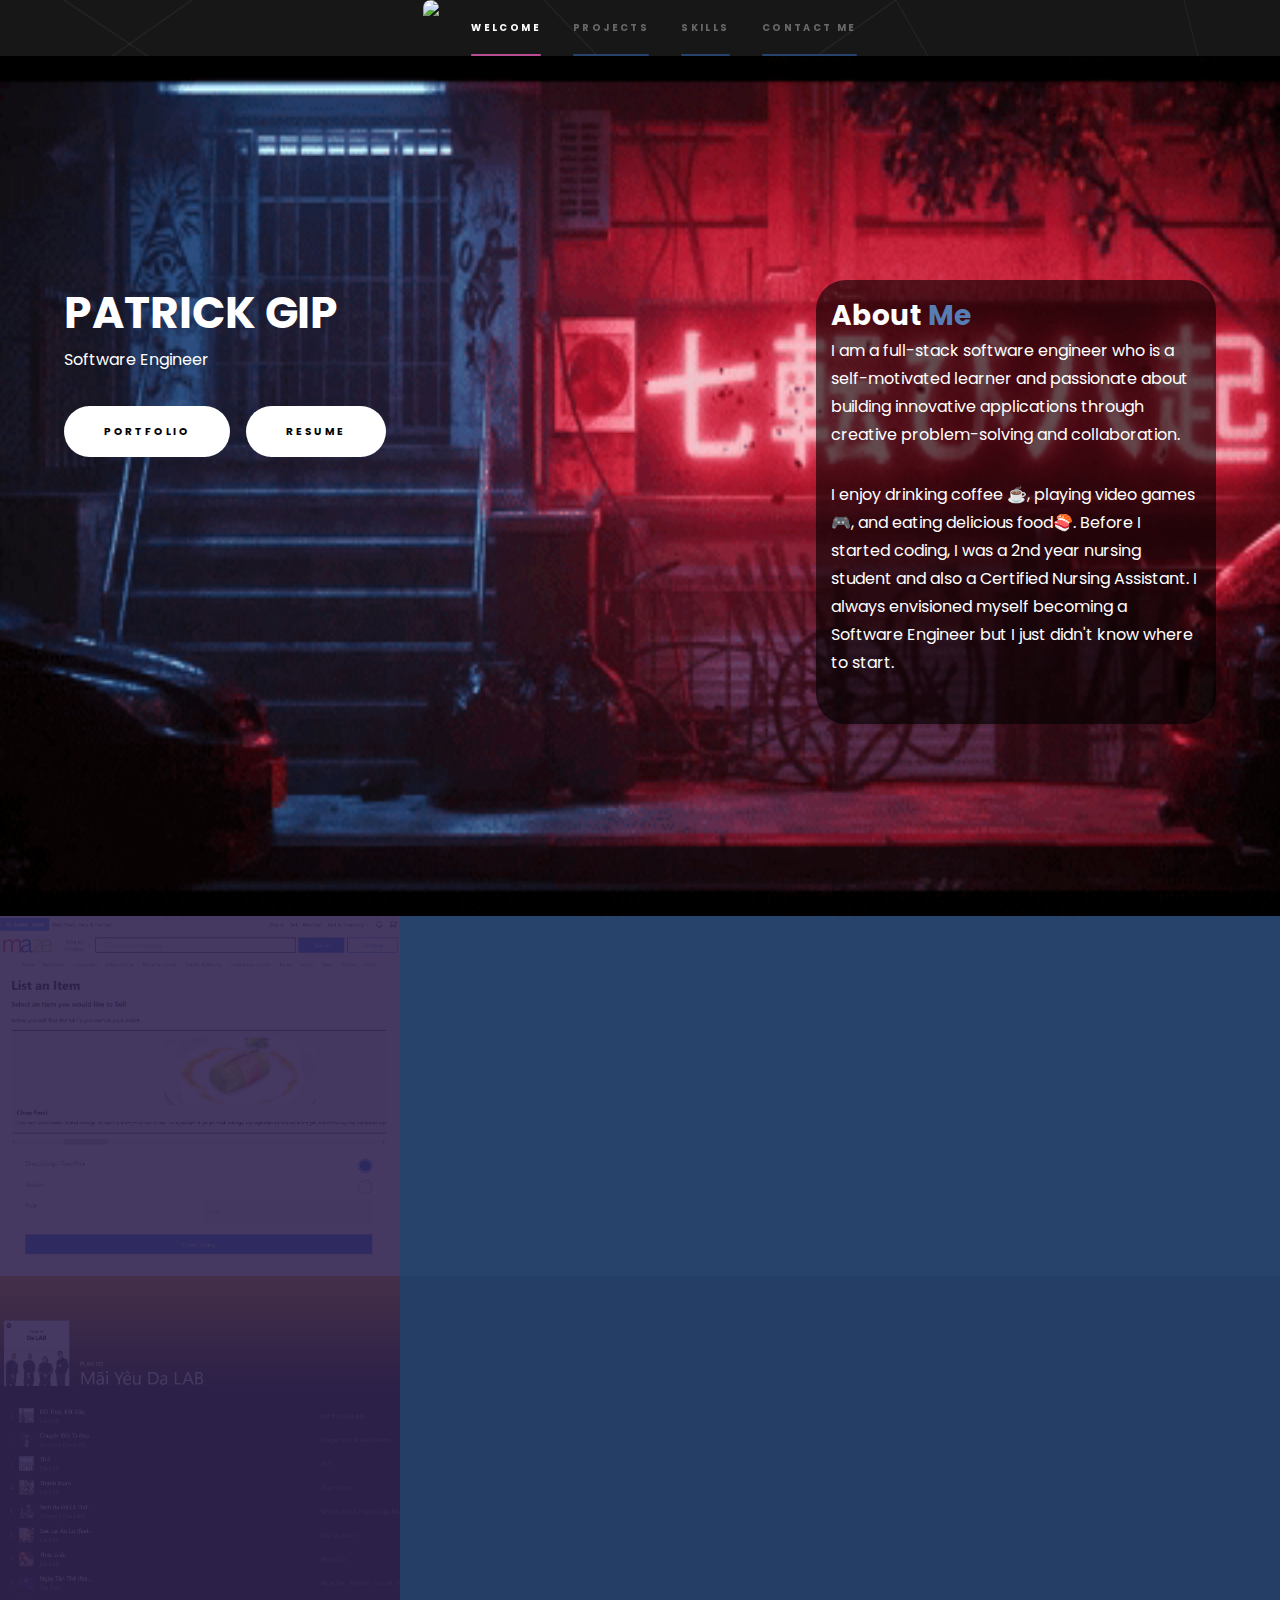
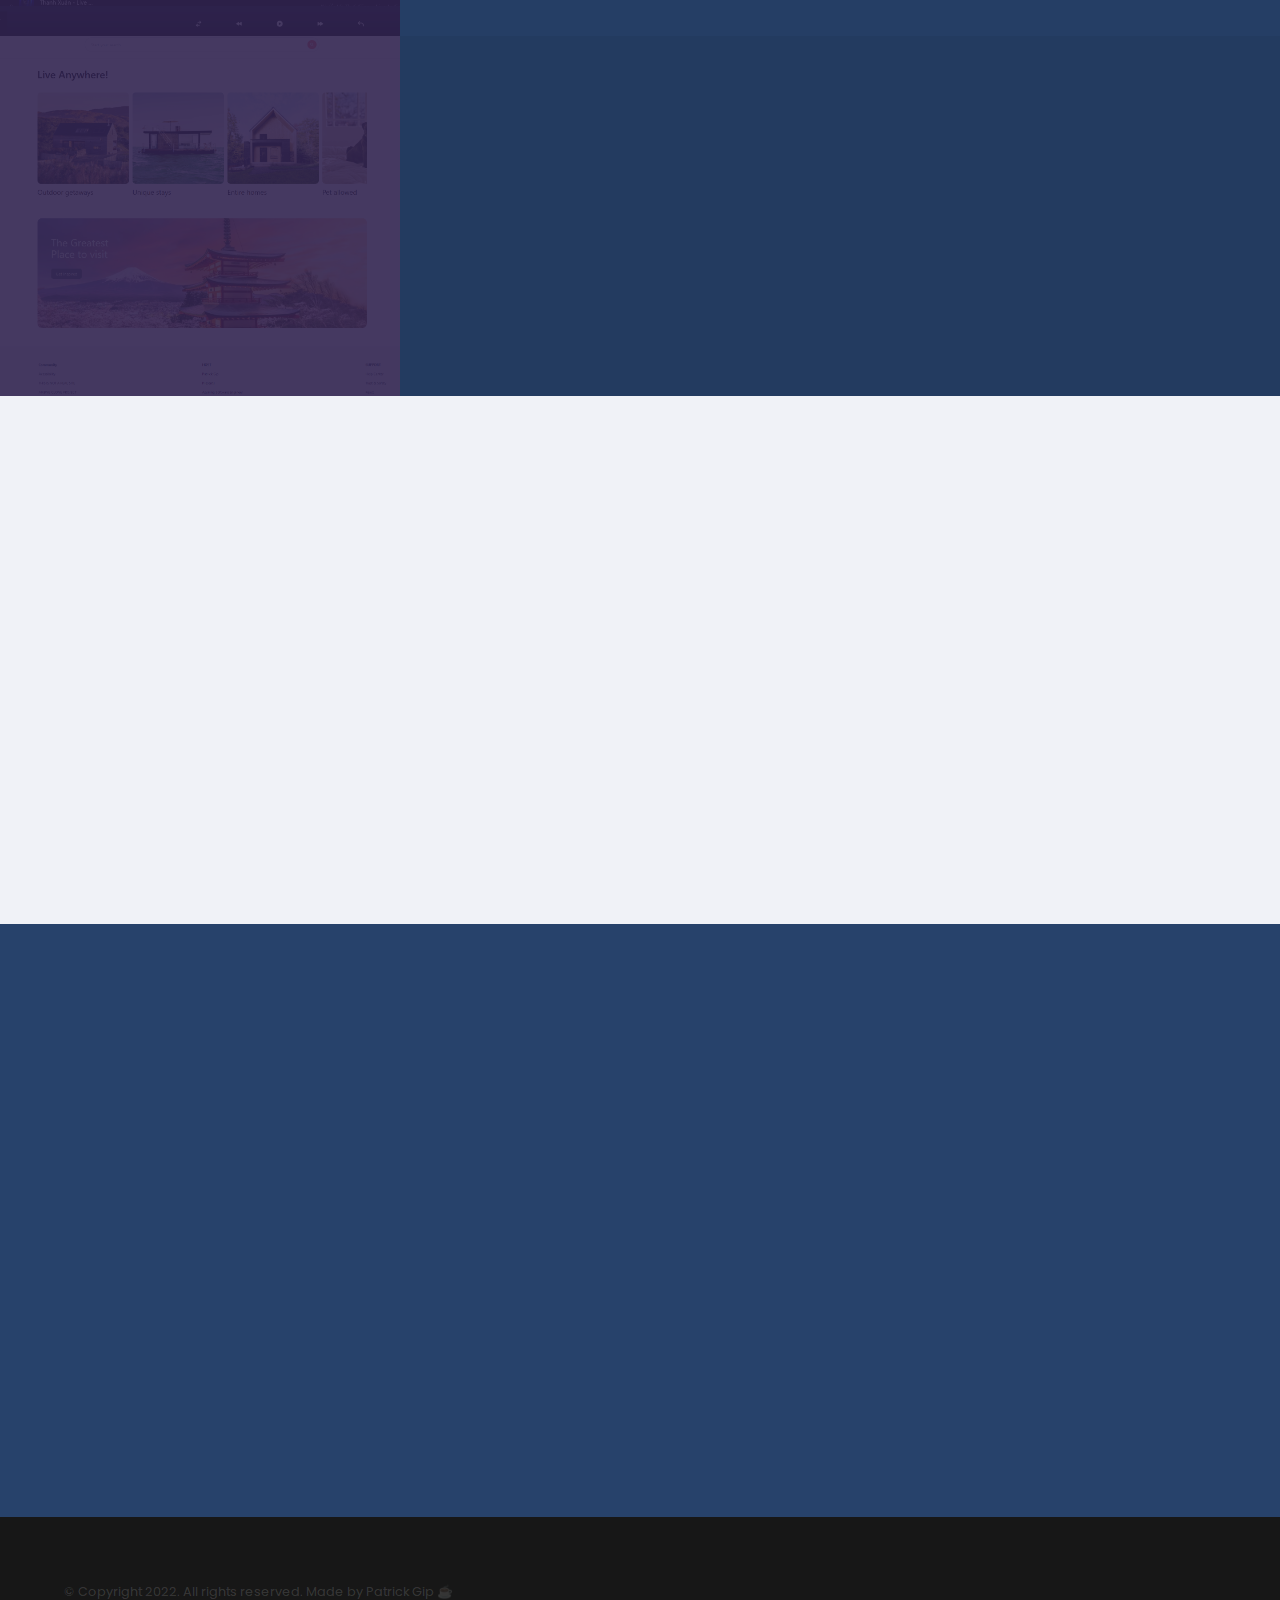
==== commit 68d9d25c: "Updated Project Section" ====
--- a/index.html
+++ b/index.html
@@ -50,7 +50,12 @@
             <ul class="actions">
               <li><a href="#one" class="button scrolly">Portfolio</a></li>
               <li>
-                <a href="" download="" class="button scrolly">Resume</a>
+                <a
+                  href="./images/Patrick Gip Resume.pdf"
+                  download="Gip_Patrick_Resume"
+                  class="button scrolly"
+                  >Resume</a
+                >
               </li>
             </ul>
           </div>
@@ -99,6 +104,27 @@
           </div>
         </section>
         <section>
+          <!-- Project information -->
+          <a href="" class="image"
+            ><img src="./images/Otoify1.png" alt="" data-position="25% 25%"
+          /></a>
+          <div class="content">
+            <div class="inner">
+              <h2>Otoify - Spotify Clone</h2>
+              <p>
+                Otoify is a Spotify clone built using Next.js and TailwindCSS.
+                Users can log in with their Spotify Premium account and view the
+                playlists, artists, and albums followed by them.
+              </p>
+              <a
+                href="https://github.com/patrickgip94/Spotify-Clone"
+                class="button scrolly"
+                >Github Link</a
+              >
+            </div>
+          </div>
+        </section>
+        <section>
           <a
             href="https://github.com/patrickgip94/mikasa-projtect.io"
             class="image"
@@ -118,30 +144,6 @@
                 class="button scrolly"
                 >Github Link</a
               >
-              <!-- <ul class="actions">
-										<li><a href="generic.html" class="button">Learn more</a></li>
-									</ul> -->
-            </div>
-          </div>
-        </section>
-        <section>
-          <!-- Project information -->
-          <!-- <a href="" class="image"
-            ><img src="" alt="" data-position="25% 25%"
-          /></a> -->
-          <div class="content">
-            <div class="inner">
-              <h2>Project Name goes here</h2>
-              <p>Project information goes here</p>
-              <!-- Github link goes here -->
-              <!-- <a
-                href=""
-                class="button scrolly"
-                >Github Link</a
-              > -->
-              <!-- <ul class="actions">
-										<li><a href="generic.html" class="button">Learn more</a></li>
-									</ul> -->
             </div>
           </div>
         </section>
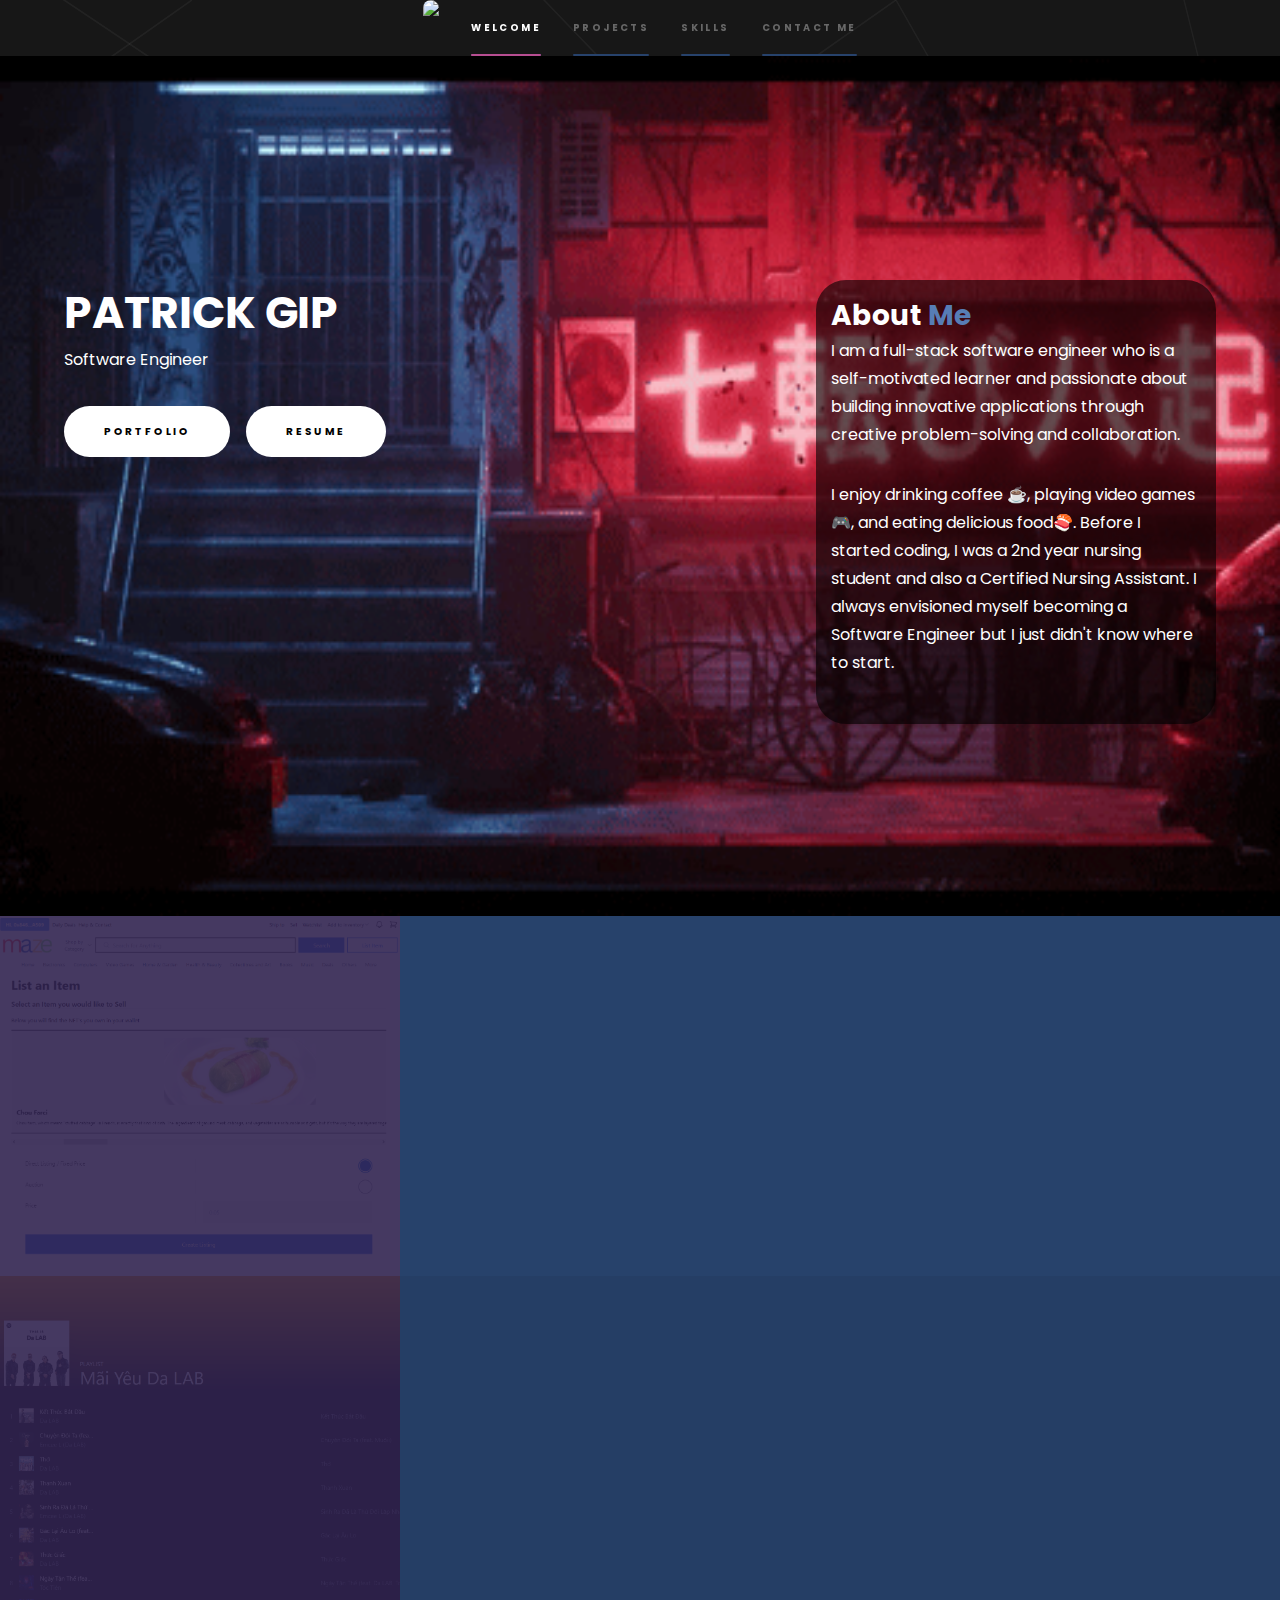
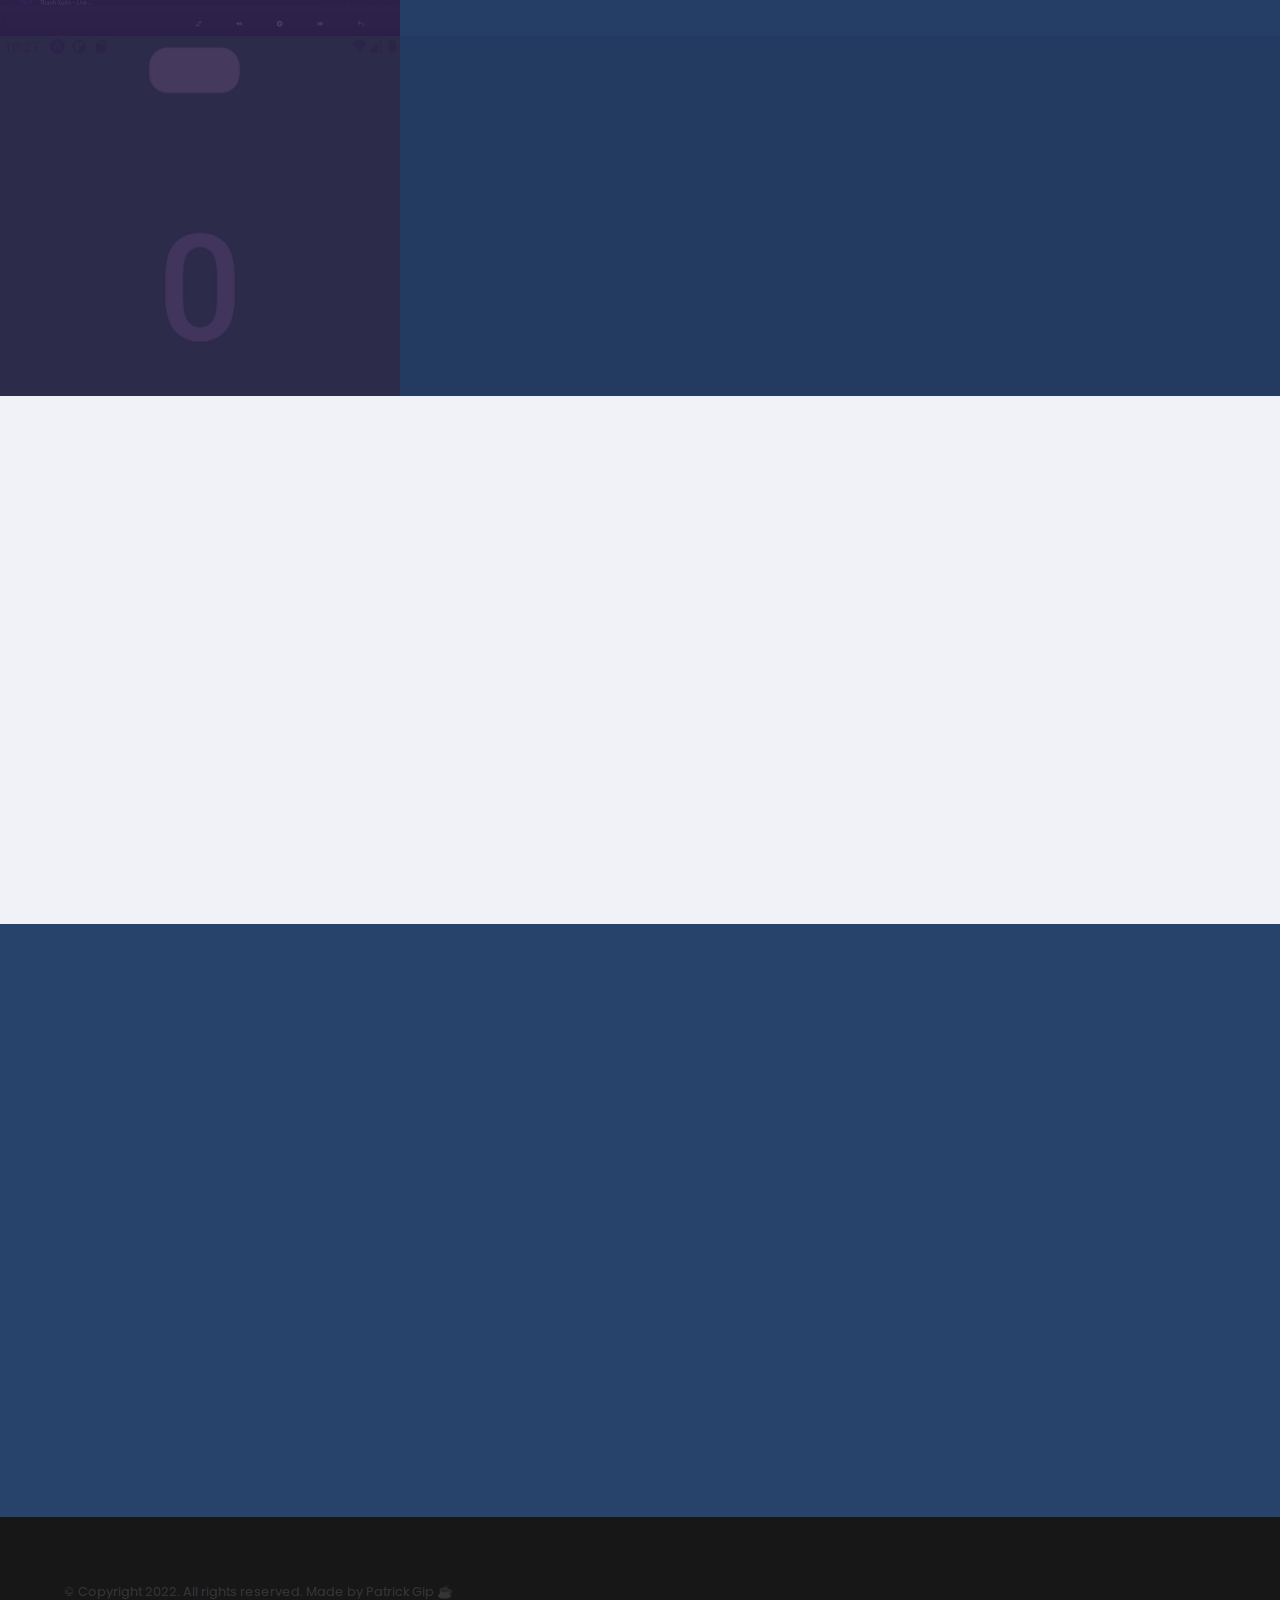
==== commit 0fbfb726: "updated portfolio" ====
--- a/index.html
+++ b/index.html
@@ -125,22 +125,22 @@
           </div>
         </section>
         <section>
-          <a
-            href="https://github.com/patrickgip94/mikasa-projtect.io"
-            class="image"
-            ><img src="./images/Mikasa1.png" alt="" data-position="top center"
+          <a href="https://github.com/patrickgip94/Soccer-Pong" class="image"
+            ><img
+              src="./images/SoccerPong1.png"
+              alt=""
+              data-position="top center"
           /></a>
           <div class="content">
             <div class="inner">
-              <h2>Mikasa</h2>
+              <h2>Soccer Pong</h2>
               <p>
-                Mikasa is a single-page, full stack web application inspired by
-                Airbnb. Giving users the ability to view, book, and search for
-                listings by location. It utilizes Next.js, TailwindCSS,
-                TypeScript, React.js, and HeroIcons.
+                Soccer Pong is a ping pong clone that was created using React
+                Native. It functions exactly like the classic ping pong game
+                that we all grew up with.
               </p>
               <a
-                href="https://github.com/patrickgip94/mikasa-projtect.io"
+                href="https://github.com/patrickgip94/Soccer-Pong"
                 class="button scrolly"
                 >Github Link</a
               >
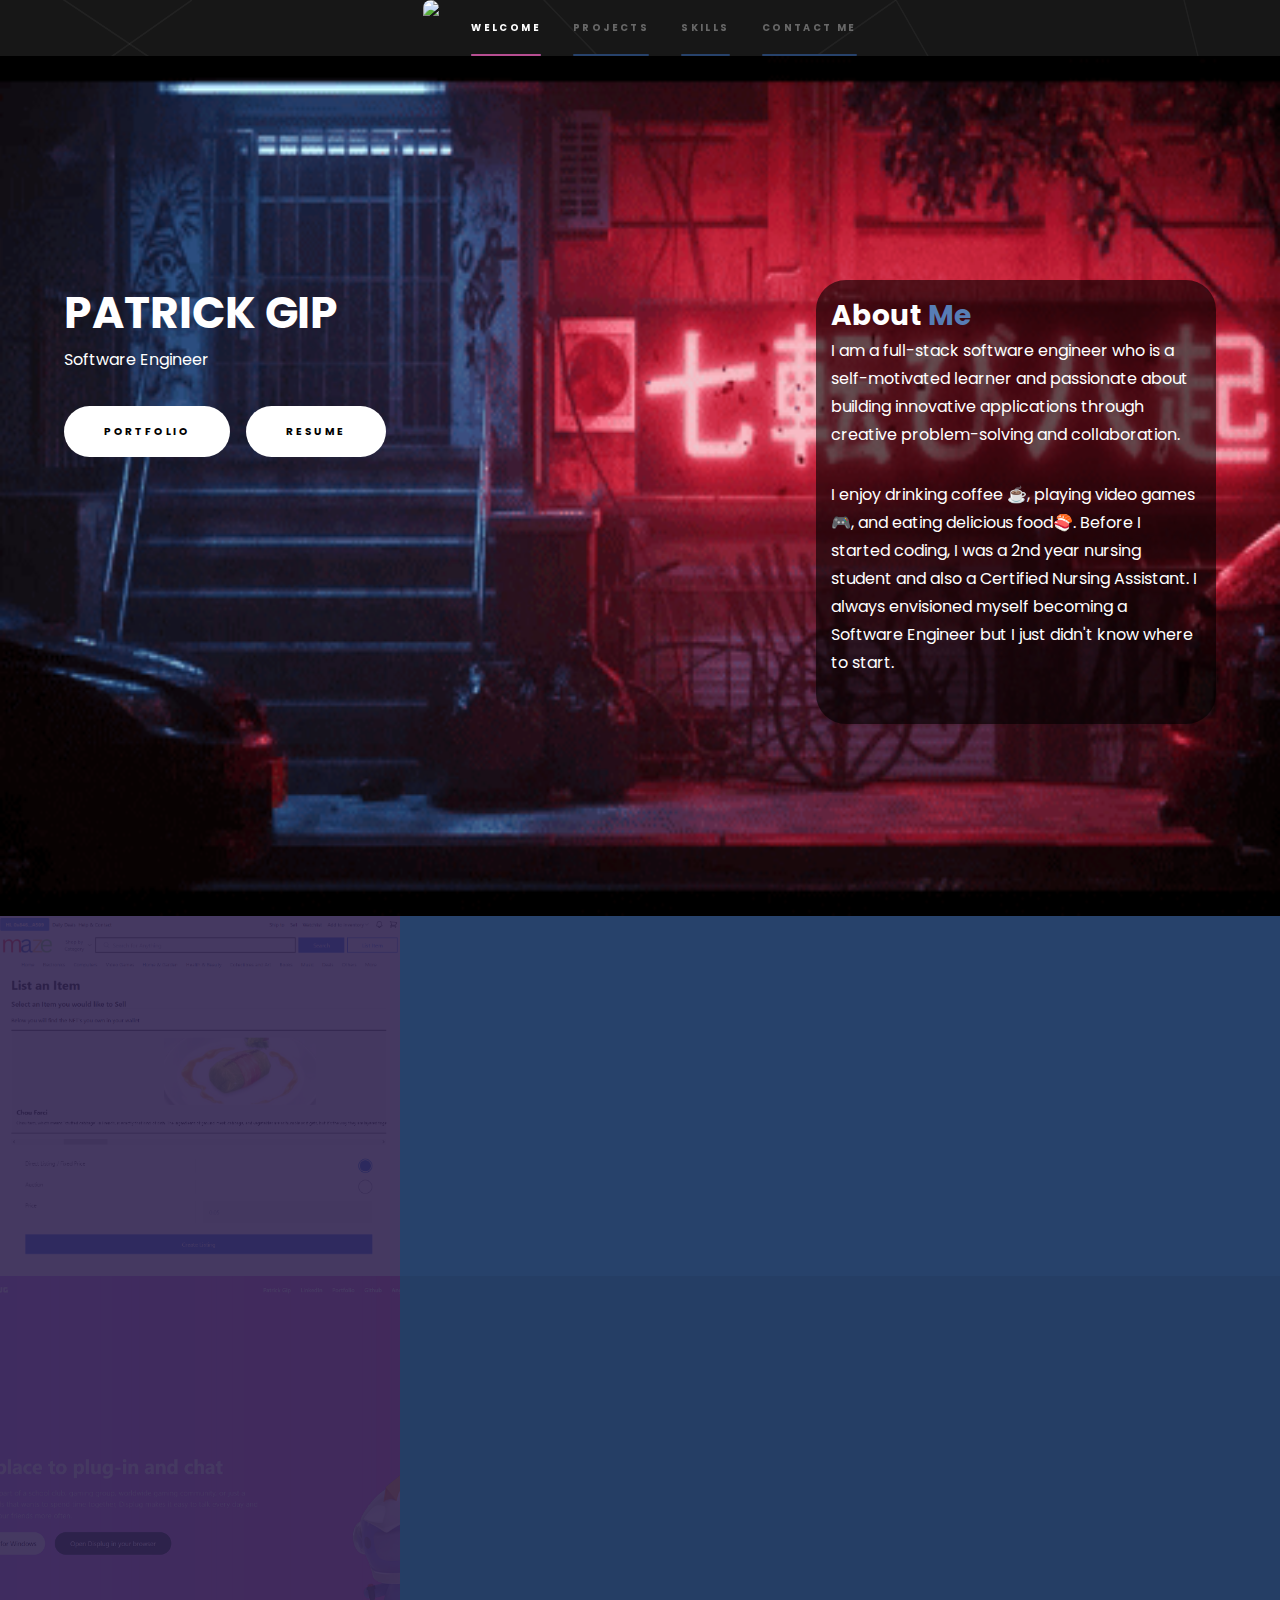
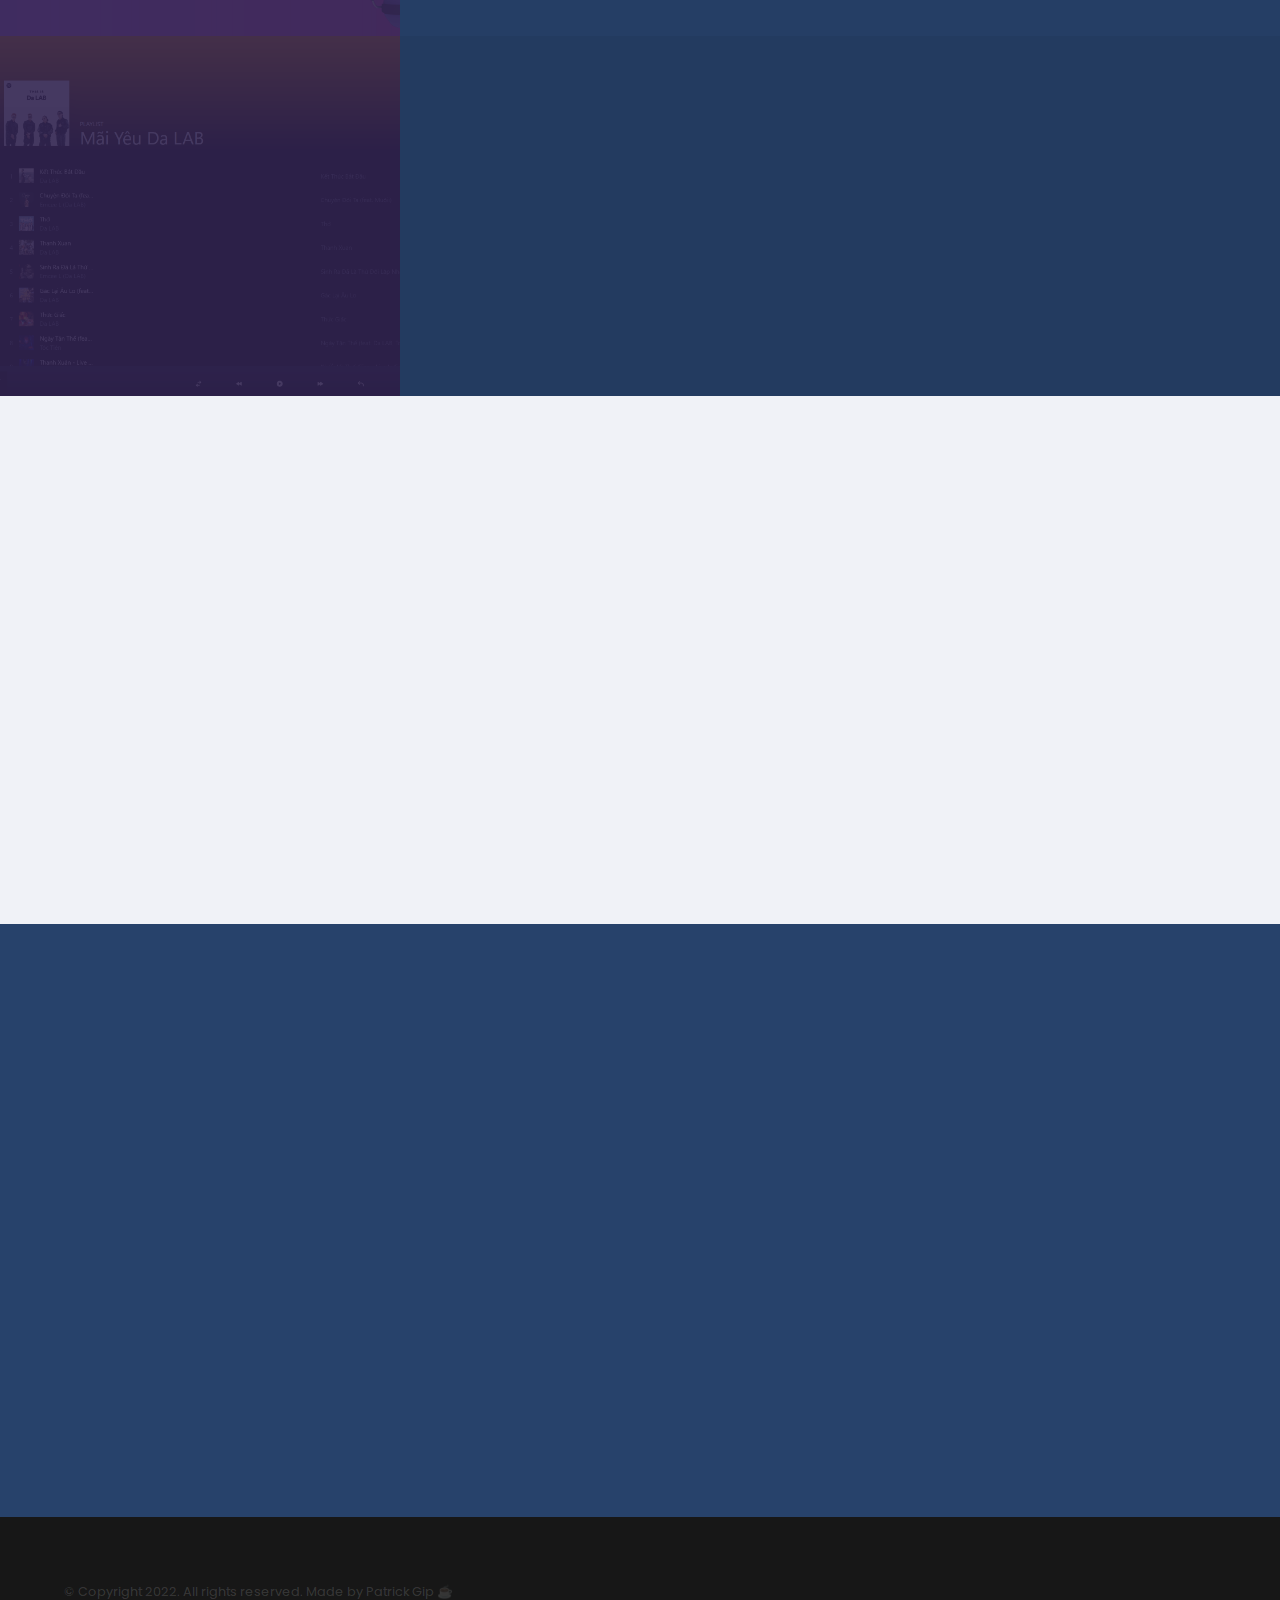
==== commit 06910317: "Updated Project" ====
--- a/index.html
+++ b/index.html
@@ -104,6 +104,29 @@
           </div>
         </section>
         <section>
+          <a href="https://github.com/patrickgip94/Discord-Clone" class="image"
+            ><img src="./images/Displug.png" alt="" data-position="top center"
+          /></a>
+          <div class="content">
+            <div class="inner">
+              <h2>Displug</h2>
+              <p>
+                Displug is a Discord clone that functions exactly like Discord.
+                It features realtime chat, file sharing, server creation, and
+                many more. It was built using React along with Redux to power
+                the frontend and managed with Firebase for the backend that is
+                used for authentication and firestore to store messages, users,
+                and servers.
+              </p>
+              <a
+                href="https://github.com/patrickgip94/Discord-Clone"
+                class="button scrolly"
+                >Github Link</a
+              >
+            </div>
+          </div>
+        </section>
+        <section>
           <!-- Project information -->
           <a href="" class="image"
             ><img src="./images/Otoify1.png" alt="" data-position="25% 25%"
@@ -118,29 +141,6 @@
               </p>
               <a
                 href="https://github.com/patrickgip94/Spotify-Clone"
-                class="button scrolly"
-                >Github Link</a
-              >
-            </div>
-          </div>
-        </section>
-        <section>
-          <a href="https://github.com/patrickgip94/Soccer-Pong" class="image"
-            ><img
-              src="./images/SoccerPong1.png"
-              alt=""
-              data-position="top center"
-          /></a>
-          <div class="content">
-            <div class="inner">
-              <h2>Soccer Pong</h2>
-              <p>
-                Soccer Pong is a ping pong clone that was created using React
-                Native. It functions exactly like the classic ping pong game
-                that we all grew up with.
-              </p>
-              <a
-                href="https://github.com/patrickgip94/Soccer-Pong"
                 class="button scrolly"
                 >Github Link</a
               >
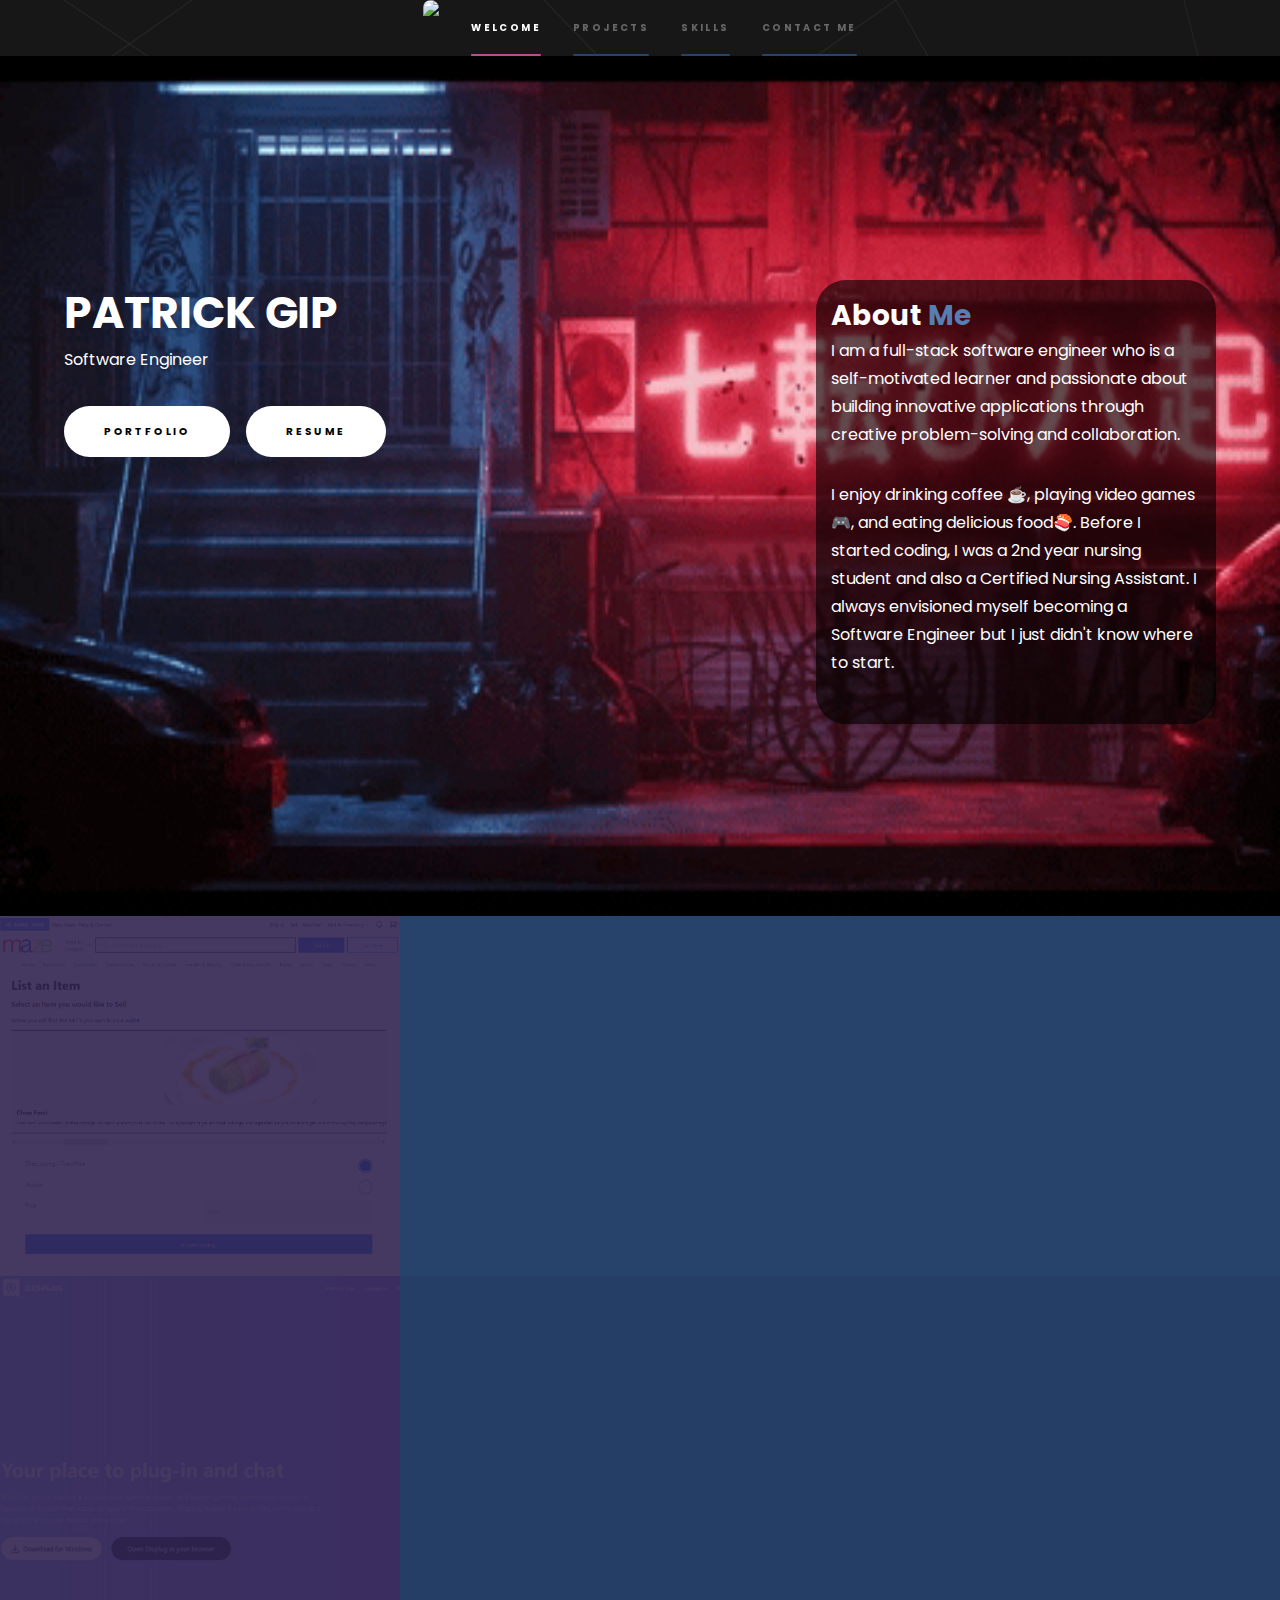
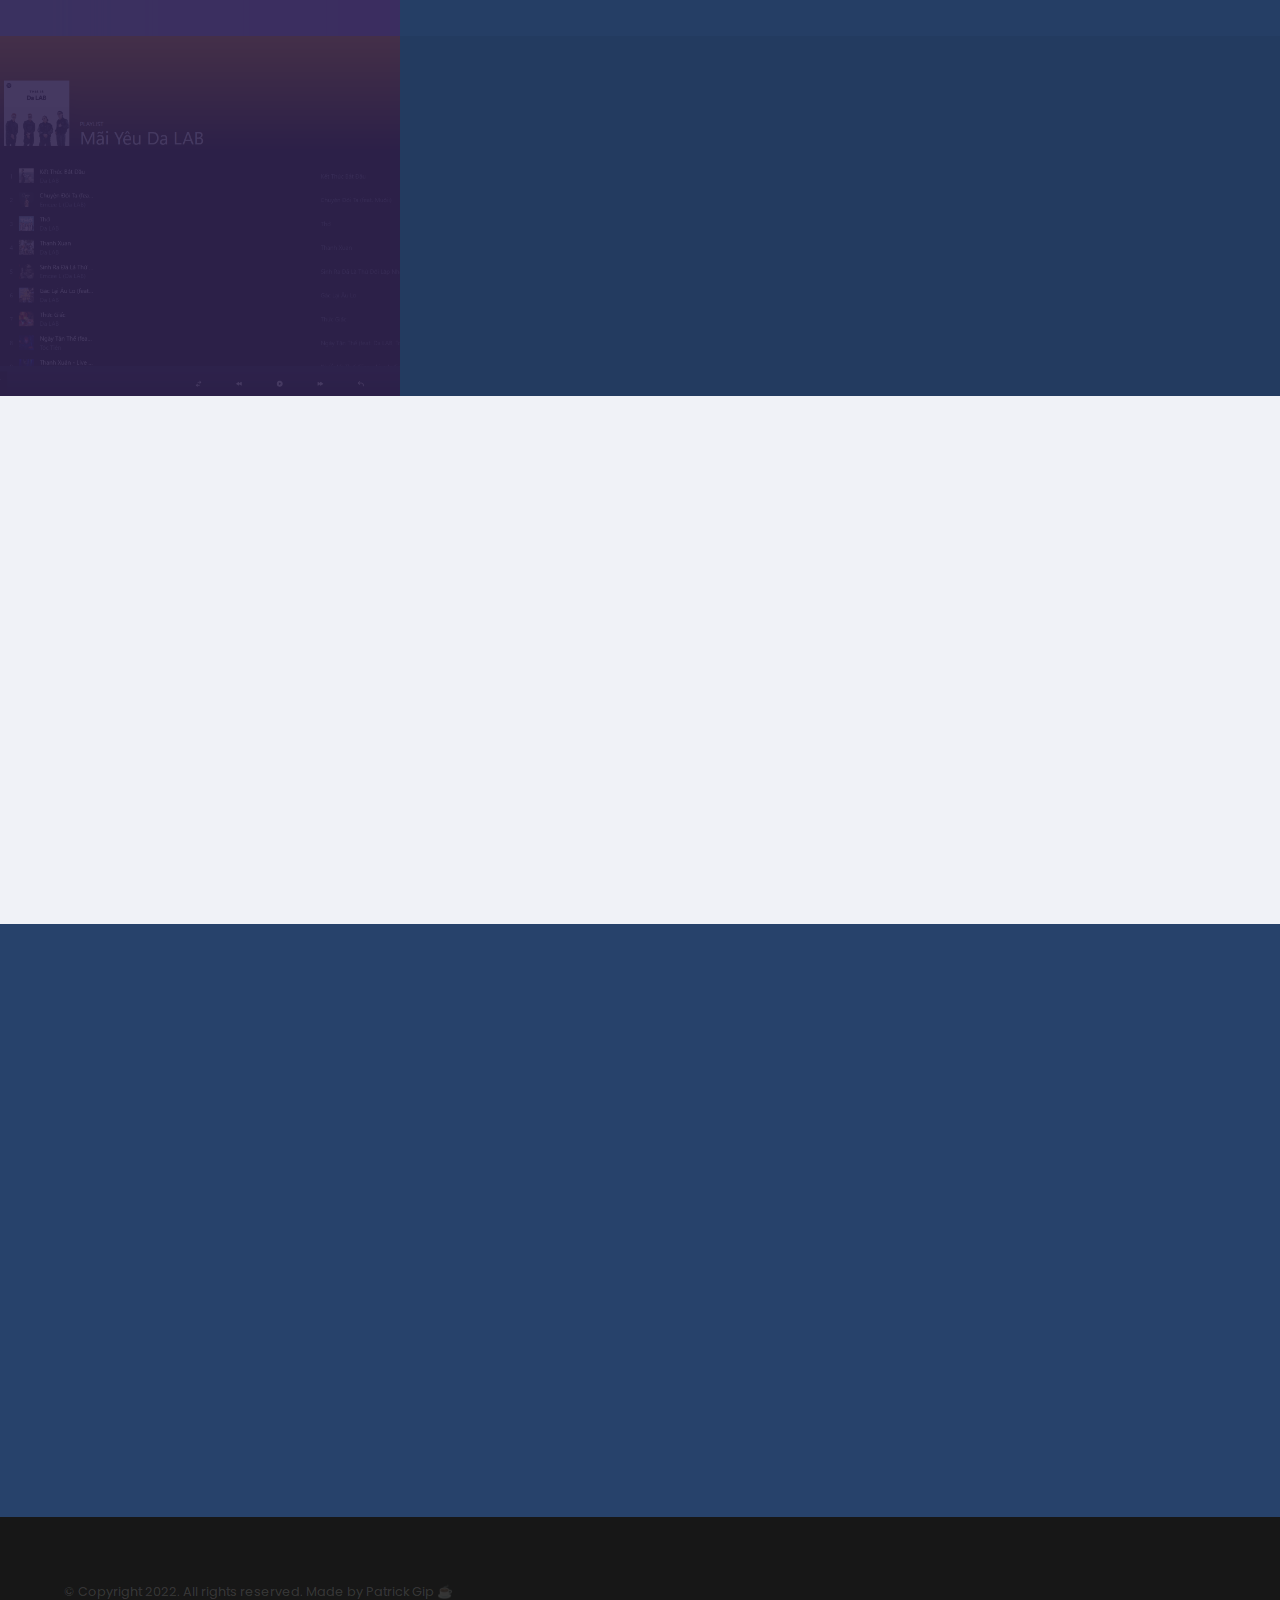
==== commit 59beceb7: "updated Portfolio project" ====
--- a/index.html
+++ b/index.html
@@ -105,7 +105,7 @@
         </section>
         <section>
           <a href="https://github.com/patrickgip94/Discord-Clone" class="image"
-            ><img src="./images/Displug.png" alt="" data-position="top center"
+            ><img src="./images/wumpus.png" alt="" data-position="top center"
           /></a>
           <div class="content">
             <div class="inner">
@@ -133,7 +133,7 @@
           /></a>
           <div class="content">
             <div class="inner">
-              <h2>Otoify - Spotify Clone</h2>
+              <h2>Otoify</h2>
               <p>
                 Otoify is a Spotify clone built using Next.js and TailwindCSS.
                 Users can log in with their Spotify Premium account and view the
--- a/assets/css/main.css
+++ b/assets/css/main.css
@@ -2583,11 +2583,13 @@
 		border: 0;
 		display: inline-block;
 		position: relative;
+		
 	}
 
 		.image img {
 			border-radius: 0.25em;
 			display: block;
+			transition: color 0.25, ease;
 		}
 
 		.image.left, .image.right {
